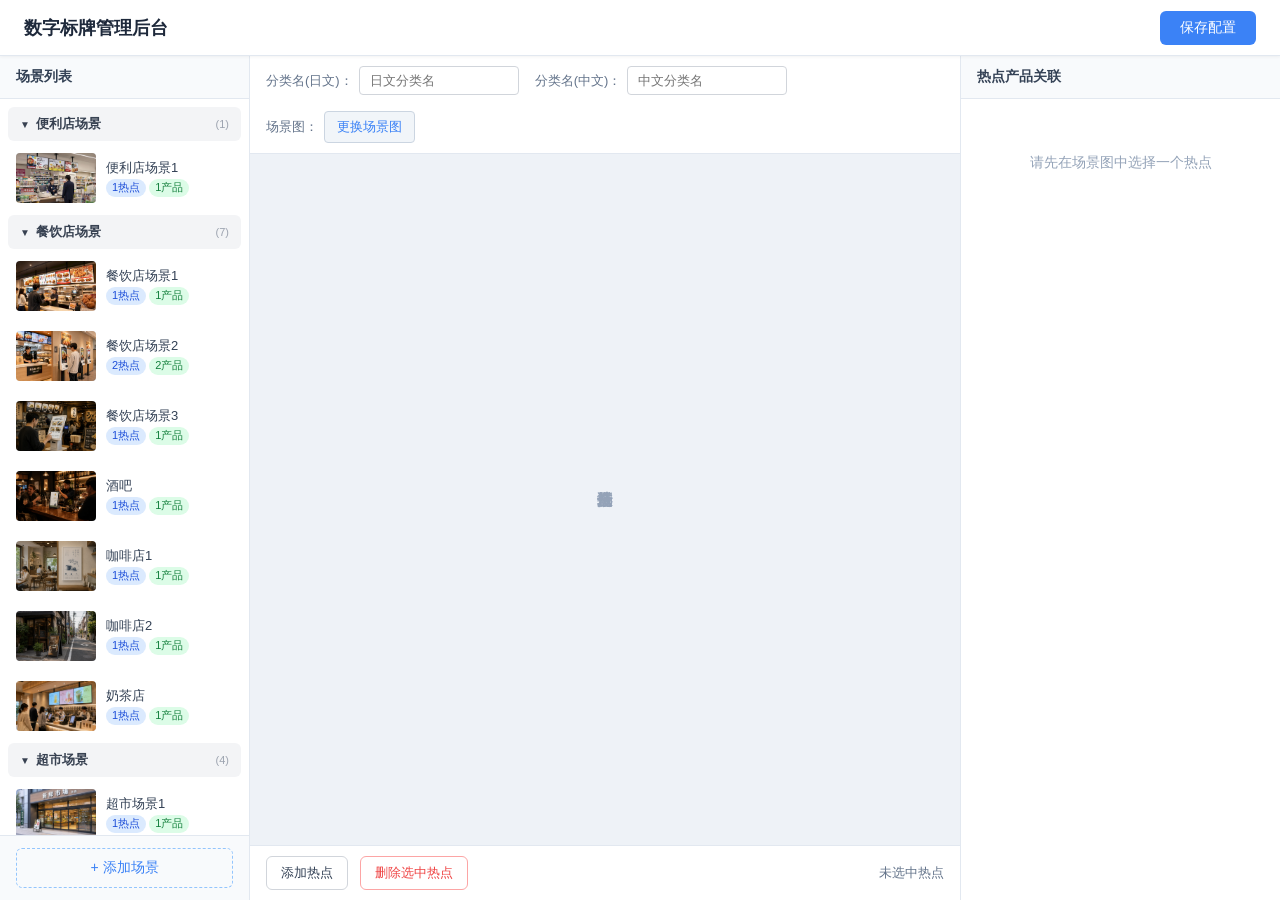
==== manage.html @ b3683f94 "docs: 更新项目架构文档至v5.0，反映39场景8分类等最新变更" ====
<!DOCTYPE html>
<html lang="zh">
<head>
    <meta charset="UTF-8">
    <meta name="viewport" content="width=device-width, initial-scale=1.0">
    <title>数字标牌管理后台</title>
    <link rel="stylesheet" href="css/manage.css">
</head>
<body>
    <!-- 顶部工具栏 -->
    <div id="toolbar">
        <h1>数字标牌管理后台</h1>
        <div id="toolbar-actions">
            <span id="save-status"></span>
            <button id="btn-save">保存配置</button>
        </div>
    </div>

    <!-- 三栏主体容器 -->
    <div id="main-container">
        <!-- 左栏：场景列表 -->
        <div id="scene-list-panel">
            <div class="panel-header">
                <h3>场景列表</h3>
            </div>
            <div id="scene-list"></div>
            <div class="panel-footer">
                <button id="btn-add-scene">+ 添加场景</button>
            </div>
        </div>

        <!-- 中栏：场景编辑区 -->
        <div id="scene-editor-panel">
            <!-- 场景信息编辑栏 -->
            <div id="scene-info-bar">
                <div class="info-field">
                    <label>分类名(日文)：</label>
                    <input type="text" id="input-category-ja" placeholder="日文分类名">
                </div>
                <div class="info-field">
                    <label>分类名(中文)：</label>
                    <input type="text" id="input-category-zh" placeholder="中文分类名">
                </div>
                <div class="info-field">
                    <label>场景图：</label>
                    <button id="btn-change-image">更换场景图</button>
                    <input type="file" id="input-scene-image" accept="image/*" style="display:none">
                </div>
            </div>
            <!-- 场景大图预览区 -->
            <div id="scene-preview-area">
                <div id="scene-image-container">
                    <img id="scene-preview-img" src="" alt="场景预览">
                    <div id="hotspot-overlay"></div>
                    <!-- 无场景时的占位提示 -->
                    <div id="no-scene-hint">请从左侧选择一个场景</div>
                    <!-- 拖拽上传覆盖层 -->
                    <div id="scene-drop-overlay" class="scene-drop-overlay hidden">
                        <div class="drop-overlay-icon">&#128194;</div>
                        <div>释放以更换场景图</div>
                        <div class="drop-overlay-text">仅支持图片文件</div>
                    </div>
                </div>
            </div>
            <!-- 底部工具栏 -->
            <div id="editor-toolbar">
                <button id="btn-add-hotspot">添加热点</button>
                <button id="btn-delete-hotspot">删除选中热点</button>
                <span id="hotspot-coord-info">未选中热点</span>
            </div>
        </div>

        <!-- 右栏：热点产品关联编辑器 -->
        <div id="product-editor-panel">
            <div class="panel-header">
                <h3 id="product-editor-title">热点产品关联</h3>
            </div>
            <div id="product-editor-content">
                <div id="no-hotspot-hint">请先在场景图中选择一个热点</div>
                <div id="product-list-editor" style="display:none"></div>
            </div>
            <div class="panel-footer" id="product-editor-footer" style="display:none">
                <button id="btn-add-product">+ 添加产品到此热点</button>
            </div>
        </div>
    </div>

    <!-- Toast 提示容器 -->
    <div id="toast-container"></div>

    <!-- 添加场景对话框 -->
    <div id="dialog-overlay" class="hidden">
        <div id="add-scene-dialog">
            <h3>添加新场景</h3>
            <div class="dialog-field">
                <label>分类名(日文)：</label>
                <input type="text" id="dialog-category-ja" placeholder="例：コンビニエンスストア">
            </div>
            <div class="dialog-field">
                <label>分类名(中文)：</label>
                <input type="text" id="dialog-category-zh" placeholder="例：便利店">
            </div>
            <div class="dialog-field">
                <label>场景图：</label>
                <div id="dialog-drop-zone" class="drop-zone">
                    <div class="drop-zone-icon">&#128194;</div>
                    <div>将场景图拖到此处</div>
                    <div class="drop-zone-hint">或点击选择文件</div>
                </div>
                <input type="file" id="dialog-scene-image" accept="image/*" style="display:none">
            </div>
            <div class="dialog-actions">
                <button id="btn-dialog-cancel">取消</button>
                <button id="btn-dialog-confirm">确定添加</button>
            </div>
        </div>
    </div>

    <script src="js/manage.js"></script>
</body>
</html>
---- css/manage.css ----
/* ========================================
   数字标牌管理后台 - 样式文件
   浅色主题，三栏布局
   ======================================== */

/* --- 全局重置与基础样式 --- */
* {
    margin: 0;
    padding: 0;
    box-sizing: border-box;
}

html, body {
    width: 100%;
    height: 100%;
    overflow: hidden;
    font-family: -apple-system, BlinkMacSystemFont, 'Segoe UI', 'Helvetica Neue', Arial, sans-serif;
    background: #f5f7fa;
    color: #1a1a2e;
    font-size: 14px;
}

/* --- 隐藏工具类 --- */
.hidden {
    display: none !important;
}

/* ========================================
   顶部工具栏
   ======================================== */
#toolbar {
    display: flex;
    align-items: center;
    justify-content: space-between;
    height: 56px;
    padding: 0 24px;
    background: #ffffff;
    border-bottom: 1px solid #e2e8f0;
    box-shadow: 0 1px 3px rgba(0, 0, 0, 0.05);
    position: relative;
    z-index: 100;
}

#toolbar h1 {
    font-size: 18px;
    font-weight: 700;
    color: #1e293b;
}

#toolbar-actions {
    display: flex;
    align-items: center;
    gap: 16px;
}

#save-status {
    font-size: 13px;
    color: #64748b;
    transition: color 0.3s;
}

#save-status.success {
    color: #22c55e;
}

#save-status.error {
    color: #ef4444;
}

#btn-save {
    padding: 8px 20px;
    background: #3b82f6;
    color: #ffffff;
    border: none;
    border-radius: 6px;
    font-size: 14px;
    font-weight: 500;
    cursor: pointer;
    transition: background 0.2s;
}

#btn-save:hover {
    background: #2563eb;
}

#btn-save:active {
    background: #1d4ed8;
}

/* ========================================
   三栏主体布局
   ======================================== */
#main-container {
    display: flex;
    height: calc(100vh - 56px);
    overflow: hidden;
}

/* --- 面板通用样式 --- */
.panel-header {
    padding: 12px 16px;
    border-bottom: 1px solid #e2e8f0;
    background: #f8fafc;
    flex-shrink: 0;
}

.panel-header h3 {
    font-size: 14px;
    font-weight: 600;
    color: #334155;
}

.panel-footer {
    padding: 12px 16px;
    border-top: 1px solid #e2e8f0;
    background: #f8fafc;
    flex-shrink: 0;
}

/* ========================================
   左栏 - 场景列表
   ======================================== */
#scene-list-panel {
    width: 250px;
    min-width: 250px;
    background: #ffffff;
    border-right: 1px solid #e2e8f0;
    display: flex;
    flex-direction: column;
    overflow: hidden;
}

#scene-list {
    flex: 1;
    overflow-y: auto;
    padding: 8px;
}

/* 自定义滚动条 */
#scene-list::-webkit-scrollbar {
    width: 5px;
}

#scene-list::-webkit-scrollbar-track {
    background: transparent;
}

#scene-list::-webkit-scrollbar-thumb {
    background: #cbd5e1;
    border-radius: 3px;
}

#scene-list::-webkit-scrollbar-thumb:hover {
    background: #94a3b8;
}

/* 场景项 */
.scene-item {
    position: relative;
    display: flex;
    align-items: center;
    gap: 10px;
    padding: 8px;
    border-radius: 8px;
    cursor: pointer;
    transition: background 0.2s;
    margin-bottom: 4px;
}

.scene-item:hover {
    background: #f1f5f9;
}

.scene-item.active {
    background: #eff6ff;
    border: 1px solid #bfdbfe;
}

/* 场景缩略图 */
.scene-item-thumb {
    width: 80px;
    height: 50px;
    border-radius: 4px;
    object-fit: cover;
    flex-shrink: 0;
    background: #e2e8f0;
}

/* 场景信息区（包含名称和统计标签） */
.scene-item-info {
    flex: 1;
    min-width: 0;
}

/* 场景名称 */
.scene-item-name {
    font-size: 13px;
    color: #334155;
    line-height: 1.4;
    overflow: hidden;
    text-overflow: ellipsis;
    white-space: nowrap;
}

/* 场景统计标签区 */
.scene-item-stats {
    display: flex;
    align-items: center;
    flex-wrap: wrap;
    gap: 3px;
    margin-top: 2px;
}

/* 统计标签通用样式 */
.stat-badge {
    display: inline-block;
    font-size: 11px;
    padding: 1px 6px;
    border-radius: 10px;
    line-height: 1.4;
}

/* 热点数量标签 */
.hotspot-badge {
    background: #dbeafe;
    color: #1d4ed8;
}

/* 产品数量标签 */
.product-badge {
    background: #dcfce7;
    color: #15803d;
}

/* 未配置警告 */
.no-config-warning {
    color: #f59e0b;
    font-size: 12px;
}

/* 场景删除按钮 */
.scene-item-delete {
    position: absolute;
    top: 4px;
    right: 4px;
    width: 20px;
    height: 20px;
    border: none;
    background: rgba(239, 68, 68, 0.1);
    color: #ef4444;
    border-radius: 50%;
    font-size: 12px;
    cursor: pointer;
    display: none;
    align-items: center;
    justify-content: center;
    line-height: 1;
    transition: background 0.2s;
}

.scene-item:hover .scene-item-delete {
    display: flex;
}

.scene-item-delete:hover {
    background: #ef4444;
    color: #ffffff;
}

/* 添加场景按钮 */
#btn-add-scene {
    width: 100%;
    padding: 10px;
    background: #f8fafc;
    color: #3b82f6;
    border: 1px dashed #93c5fd;
    border-radius: 6px;
    font-size: 14px;
    cursor: pointer;
    transition: all 0.2s;
}

#btn-add-scene:hover {
    background: #eff6ff;
    border-color: #3b82f6;
}

/* ========================================
   中栏 - 场景编辑区
   ======================================== */
#scene-editor-panel {
    flex: 1;
    display: flex;
    flex-direction: column;
    overflow: hidden;
    min-width: 0;
}

/* 场景信息编辑栏 */
#scene-info-bar {
    display: flex;
    align-items: center;
    gap: 16px;
    padding: 10px 16px;
    background: #ffffff;
    border-bottom: 1px solid #e2e8f0;
    flex-shrink: 0;
    flex-wrap: wrap;
}

.info-field {
    display: flex;
    align-items: center;
    gap: 6px;
}

.info-field label {
    font-size: 13px;
    color: #64748b;
    white-space: nowrap;
}

.info-field input[type="text"] {
    padding: 6px 10px;
    border: 1px solid #d1d5db;
    border-radius: 4px;
    font-size: 13px;
    width: 160px;
    transition: border-color 0.2s;
    outline: none;
}

.info-field input[type="text"]:focus {
    border-color: #3b82f6;
    box-shadow: 0 0 0 2px rgba(59, 130, 246, 0.15);
}

#btn-change-image {
    padding: 6px 12px;
    background: #f1f5f9;
    color: #3b82f6;
    border: 1px solid #cbd5e1;
    border-radius: 4px;
    font-size: 13px;
    cursor: pointer;
    transition: all 0.2s;
}

#btn-change-image:hover {
    background: #e2e8f0;
}

/* 场景大图预览区 */
#scene-preview-area {
    flex: 1;
    display: flex;
    align-items: center;
    justify-content: center;
    padding: 16px;
    overflow: hidden;
    background: #eef2f7;
}

#scene-image-container {
    position: relative;
    display: inline-flex;
    max-width: 100%;
    max-height: 100%;
    line-height: 0;
}

#scene-preview-img {
    max-width: 100%;
    max-height: calc(100vh - 170px);
    object-fit: contain;
    display: block;
    border-radius: 4px;
    box-shadow: 0 2px 8px rgba(0, 0, 0, 0.1);
}

/* 空 src 时隐藏图片，避免破损图标 */
#scene-preview-img[src=""],
#scene-preview-img:not([src]) {
    display: none;
}

/* 热点叠加层 */
#hotspot-overlay {
    position: absolute;
    top: 0;
    left: 0;
    width: 100%;
    height: 100%;
    pointer-events: none;
}

/* 无场景提示 */
#no-scene-hint {
    position: absolute;
    top: 50%;
    left: 50%;
    transform: translate(-50%, -50%);
    color: #94a3b8;
    font-size: 16px;
    pointer-events: none;
}

/* 编辑器热点标记 */
.editor-hotspot {
    position: absolute;
    width: 32px;
    height: 32px;
    transform: translate(-50%, -50%);
    pointer-events: all;
    cursor: grab;
    display: flex;
    align-items: center;
    justify-content: center;
    z-index: 10;
}

.editor-hotspot:active {
    cursor: grabbing;
}

/* 热点序号圆圈 */
.hotspot-marker {
    width: 28px;
    height: 28px;
    background: #3b82f6;
    color: #ffffff;
    border-radius: 50%;
    display: flex;
    align-items: center;
    justify-content: center;
    font-size: 12px;
    font-weight: 700;
    box-shadow: 0 2px 8px rgba(59, 130, 246, 0.4);
    transition: all 0.2s;
    border: 2px solid #ffffff;
}

.editor-hotspot:hover .hotspot-marker {
    transform: scale(1.15);
    box-shadow: 0 3px 12px rgba(59, 130, 246, 0.6);
}

/* 选中的热点 */
.editor-hotspot.selected .hotspot-marker {
    background: #ef4444;
    box-shadow: 0 2px 12px rgba(239, 68, 68, 0.5);
    border-color: #ffffff;
    animation: hotspot-selected-pulse 1.2s ease-in-out infinite;
}

@keyframes hotspot-selected-pulse {
    0%, 100% {
        box-shadow: 0 2px 12px rgba(239, 68, 68, 0.5);
    }
    50% {
        box-shadow: 0 2px 20px rgba(239, 68, 68, 0.8);
    }
}

/* 拖拽中的热点 */
.editor-hotspot.dragging {
    z-index: 20;
}

.editor-hotspot.dragging .hotspot-marker {
    transform: scale(1.3);
    box-shadow: 0 4px 20px rgba(59, 130, 246, 0.7);
}

/* 底部工具栏 */
#editor-toolbar {
    display: flex;
    align-items: center;
    gap: 12px;
    padding: 10px 16px;
    background: #ffffff;
    border-top: 1px solid #e2e8f0;
    flex-shrink: 0;
}

#editor-toolbar button {
    padding: 7px 14px;
    border: 1px solid #d1d5db;
    background: #ffffff;
    color: #334155;
    border-radius: 6px;
    font-size: 13px;
    cursor: pointer;
    transition: all 0.2s;
}

#editor-toolbar button:hover {
    background: #f1f5f9;
    border-color: #94a3b8;
}

#editor-toolbar button:active {
    background: #e2e8f0;
}

#btn-delete-hotspot {
    color: #ef4444 !important;
    border-color: #fca5a5 !important;
}

#btn-delete-hotspot:hover {
    background: #fef2f2 !important;
    border-color: #ef4444 !important;
}

#hotspot-coord-info {
    margin-left: auto;
    font-size: 13px;
    color: #64748b;
}

/* ========================================
   右栏 - 热点产品关联编辑器
   ======================================== */
#product-editor-panel {
    width: 320px;
    min-width: 320px;
    background: #ffffff;
    border-left: 1px solid #e2e8f0;
    display: flex;
    flex-direction: column;
    overflow: hidden;
}

#product-editor-content {
    flex: 1;
    overflow-y: auto;
    padding: 12px;
}

/* 自定义滚动条 */
#product-editor-content::-webkit-scrollbar {
    width: 5px;
}

#product-editor-content::-webkit-scrollbar-track {
    background: transparent;
}

#product-editor-content::-webkit-scrollbar-thumb {
    background: #cbd5e1;
    border-radius: 3px;
}

#no-hotspot-hint {
    text-align: center;
    color: #94a3b8;
    padding: 40px 16px;
    font-size: 14px;
    line-height: 1.6;
}

/* 产品编辑项 */
.product-edit-item {
    background: #f8fafc;
    border: 1px solid #e2e8f0;
    border-radius: 8px;
    padding: 12px;
    margin-bottom: 10px;
    position: relative;
    transition: border-color 0.2s;
}

.product-edit-item:hover {
    border-color: #93c5fd;
}

/* 产品编辑项头部：缩略图+删除按钮 */
.product-edit-header {
    display: flex;
    align-items: flex-start;
    gap: 10px;
    margin-bottom: 10px;
}

.product-edit-thumb {
    width: 60px;
    height: 60px;
    border-radius: 4px;
    object-fit: cover;
    flex-shrink: 0;
    background: #e2e8f0;
}

.product-edit-fields {
    flex: 1;
    min-width: 0;
}

/* 产品字段 */
.product-field {
    margin-bottom: 8px;
}

.product-field:last-child {
    margin-bottom: 0;
}

.product-field label {
    display: block;
    font-size: 12px;
    color: #64748b;
    margin-bottom: 3px;
}

.product-field input[type="text"] {
    width: 100%;
    padding: 5px 8px;
    border: 1px solid #d1d5db;
    border-radius: 4px;
    font-size: 13px;
    transition: border-color 0.2s;
    outline: none;
}

.product-field input[type="text"]:focus {
    border-color: #3b82f6;
    box-shadow: 0 0 0 2px rgba(59, 130, 246, 0.15);
}

/* 下拉选择器样式 */
.product-field select {
    width: 100%;
    padding: 5px 8px;
    border: 1px solid #d1d5db;
    border-radius: 4px;
    font-size: 12px;
    background: #ffffff;
    cursor: pointer;
    outline: none;
    transition: border-color 0.2s;
    /* 允许长路径文本换行或截断显示 */
    max-width: 100%;
    overflow: hidden;
    text-overflow: ellipsis;
    white-space: nowrap;
}

/* 下拉选项样式：允许长路径换行显示 */
.product-field select option {
    font-size: 12px;
    word-break: break-all;
    white-space: normal;
    max-width: 280px;
    overflow-wrap: break-word;
}

.product-field select:focus {
    border-color: #3b82f6;
    box-shadow: 0 0 0 2px rgba(59, 130, 246, 0.15);
}

/* 删除产品按钮 */
.product-edit-delete {
    position: absolute;
    top: 8px;
    right: 8px;
    width: 22px;
    height: 22px;
    border: none;
    background: rgba(239, 68, 68, 0.08);
    color: #ef4444;
    border-radius: 50%;
    font-size: 14px;
    cursor: pointer;
    display: flex;
    align-items: center;
    justify-content: center;
    line-height: 1;
    transition: background 0.2s;
}

.product-edit-delete:hover {
    background: #ef4444;
    color: #ffffff;
}

/* 添加产品按钮 */
#btn-add-product {
    width: 100%;
    padding: 9px;
    background: #f8fafc;
    color: #3b82f6;
    border: 1px dashed #93c5fd;
    border-radius: 6px;
    font-size: 13px;
    cursor: pointer;
    transition: all 0.2s;
}

#btn-add-product:hover {
    background: #eff6ff;
    border-color: #3b82f6;
}

/* ========================================
   Toast 提示
   ======================================== */
#toast-container {
    position: fixed;
    top: 70px;
    right: 20px;
    z-index: 9999;
    display: flex;
    flex-direction: column;
    gap: 8px;
}

.toast {
    padding: 12px 20px;
    border-radius: 8px;
    font-size: 14px;
    color: #ffffff;
    box-shadow: 0 4px 12px rgba(0, 0, 0, 0.15);
    animation: toast-in 0.3s ease;
    max-width: 320px;
}

.toast.success {
    background: #22c55e;
}

.toast.error {
    background: #ef4444;
}

.toast.info {
    background: #3b82f6;
}

@keyframes toast-in {
    from {
        opacity: 0;
        transform: translateX(30px);
    }
    to {
        opacity: 1;
        transform: translateX(0);
    }
}

@keyframes toast-out {
    from {
        opacity: 1;
        transform: translateX(0);
    }
    to {
        opacity: 0;
        transform: translateX(30px);
    }
}

.toast.fade-out {
    animation: toast-out 0.3s ease forwards;
}

/* ========================================
   添加场景对话框
   ======================================== */
#dialog-overlay {
    position: fixed;
    top: 0;
    left: 0;
    width: 100%;
    height: 100%;
    background: rgba(0, 0, 0, 0.4);
    z-index: 1000;
    display: flex;
    align-items: center;
    justify-content: center;
}

#add-scene-dialog {
    background: #ffffff;
    border-radius: 12px;
    padding: 24px;
    width: 440px;
    max-width: 90vw;
    box-shadow: 0 20px 60px rgba(0, 0, 0, 0.2);
}

#add-scene-dialog h3 {
    font-size: 18px;
    font-weight: 700;
    color: #1e293b;
    margin-bottom: 20px;
}

.dialog-field {
    margin-bottom: 16px;
}

.dialog-field label {
    display: block;
    font-size: 13px;
    color: #64748b;
    margin-bottom: 6px;
}

.dialog-field input[type="text"] {
    width: 100%;
    padding: 8px 12px;
    border: 1px solid #d1d5db;
    border-radius: 6px;
    font-size: 14px;
    outline: none;
    transition: border-color 0.2s;
}

.dialog-field input[type="text"]:focus {
    border-color: #3b82f6;
    box-shadow: 0 0 0 2px rgba(59, 130, 246, 0.15);
}

#btn-dialog-upload {
    padding: 7px 14px;
    background: #f1f5f9;
    color: #3b82f6;
    border: 1px solid #cbd5e1;
    border-radius: 6px;
    font-size: 13px;
    cursor: pointer;
    transition: all 0.2s;
    margin-right: 8px;
}

#btn-dialog-upload:hover {
    background: #e2e8f0;
}

#dialog-image-name {
    font-size: 13px;
    color: #64748b;
}

.dialog-actions {
    display: flex;
    justify-content: flex-end;
    gap: 10px;
    margin-top: 24px;
}

.dialog-actions button {
    padding: 8px 20px;
    border-radius: 6px;
    font-size: 14px;
    cursor: pointer;
    transition: all 0.2s;
}

#btn-dialog-cancel {
    background: #ffffff;
    color: #475569;
    border: 1px solid #d1d5db;
}

#btn-dialog-cancel:hover {
    background: #f1f5f9;
}

#btn-dialog-confirm {
    background: #3b82f6;
    color: #ffffff;
    border: none;
}

#btn-dialog-confirm:hover {
    background: #2563eb;
}

#btn-dialog-confirm:active {
    background: #1d4ed8;
}

/* ========================================
   拖拽上传区域通用样式
   ======================================== */
.drop-zone {
    border: 2px dashed #d1d5db;
    border-radius: 8px;
    padding: 20px;
    text-align: center;
    color: #9ca3af;
    transition: all 0.3s;
    cursor: pointer;
}

.drop-zone:hover {
    border-color: #93c5fd;
    background: rgba(59, 130, 246, 0.02);
}

.drop-zone.drag-over {
    border-color: #3b82f6;
    background: rgba(59, 130, 246, 0.05);
    color: #3b82f6;
}

.drop-zone-hint {
    font-size: 13px;
    margin-top: 8px;
}

.drop-zone-icon {
    font-size: 28px;
    margin-bottom: 6px;
}

/* 场景图拖拽覆盖层 */
.scene-drop-overlay {
    position: absolute;
    top: 0;
    left: 0;
    width: 100%;
    height: 100%;
    background: rgba(255, 255, 255, 0.85);
    border: 3px dashed #3b82f6;
    border-radius: 4px;
    display: flex;
    flex-direction: column;
    align-items: center;
    justify-content: center;
    z-index: 50;
    color: #3b82f6;
    font-size: 16px;
    font-weight: 500;
    pointer-events: none;
}

.scene-drop-overlay .drop-overlay-icon {
    font-size: 36px;
    margin-bottom: 8px;
}

.scene-drop-overlay .drop-overlay-text {
    font-size: 14px;
    color: #64748b;
    margin-top: 4px;
}

/* 产品缩略图拖拽状态 */
.product-edit-thumb.drag-over {
    border: 2px dashed #3b82f6;
    background: rgba(59, 130, 246, 0.05);
    box-shadow: 0 0 0 3px rgba(59, 130, 246, 0.15);
}

/* 上传中的加载状态 */
.upload-loading {
    position: relative;
    opacity: 0.6;
    pointer-events: none;
}

.upload-loading::after {
    content: '上传中...';
    position: absolute;
    top: 50%;
    left: 50%;
    transform: translate(-50%, -50%);
    background: rgba(255, 255, 255, 0.9);
    padding: 4px 12px;
    border-radius: 4px;
    font-size: 12px;
    color: #3b82f6;
    font-weight: 500;
    white-space: nowrap;
}

/* ========================================
   场景分组折叠样式
   ======================================== */
.scene-group {
    margin-bottom: 4px;
}

.scene-group-header {
    display: flex;
    align-items: center;
    padding: 8px 12px;
    cursor: pointer;
    font-size: 13px;
    font-weight: 600;
    color: #374151;
    background: #f3f4f6;
    border-radius: 6px;
    user-select: none;
}

.scene-group-header:hover {
    background: #e5e7eb;
}

.scene-group-arrow {
    margin-right: 6px;
    transition: transform 0.2s;
    font-size: 10px;
}

.scene-group.collapsed .scene-group-arrow {
    transform: rotate(-90deg);
}

.scene-group.collapsed .scene-group-items {
    display: none;
}

.scene-group-count {
    margin-left: auto;
    font-size: 11px;
    color: #9ca3af;
    font-weight: normal;
}

.scene-group-items {
    padding-top: 4px;
}

/* ========================================
   产品引用信息样式
   ======================================== */
.product-usage-info {
    font-size: 11px;
    color: #6b7280;
    margin-bottom: 8px;
    padding: 4px 8px;
    background: #f0f9ff;
    border-radius: 4px;
    cursor: pointer;
}

.product-usage-info:hover {
    background: #e0f2fe;
}

.product-usage-info .usage-count {
    color: #3b82f6;
    font-weight: 500;
}

.product-usage-scenes {
    margin-top: 4px;
    padding-top: 4px;
    border-top: 1px dashed #d1d5db;
    font-size: 11px;
    color: #6b7280;
}

.usage-scene-item {
    padding: 1px 0;
    padding-left: 8px;
}
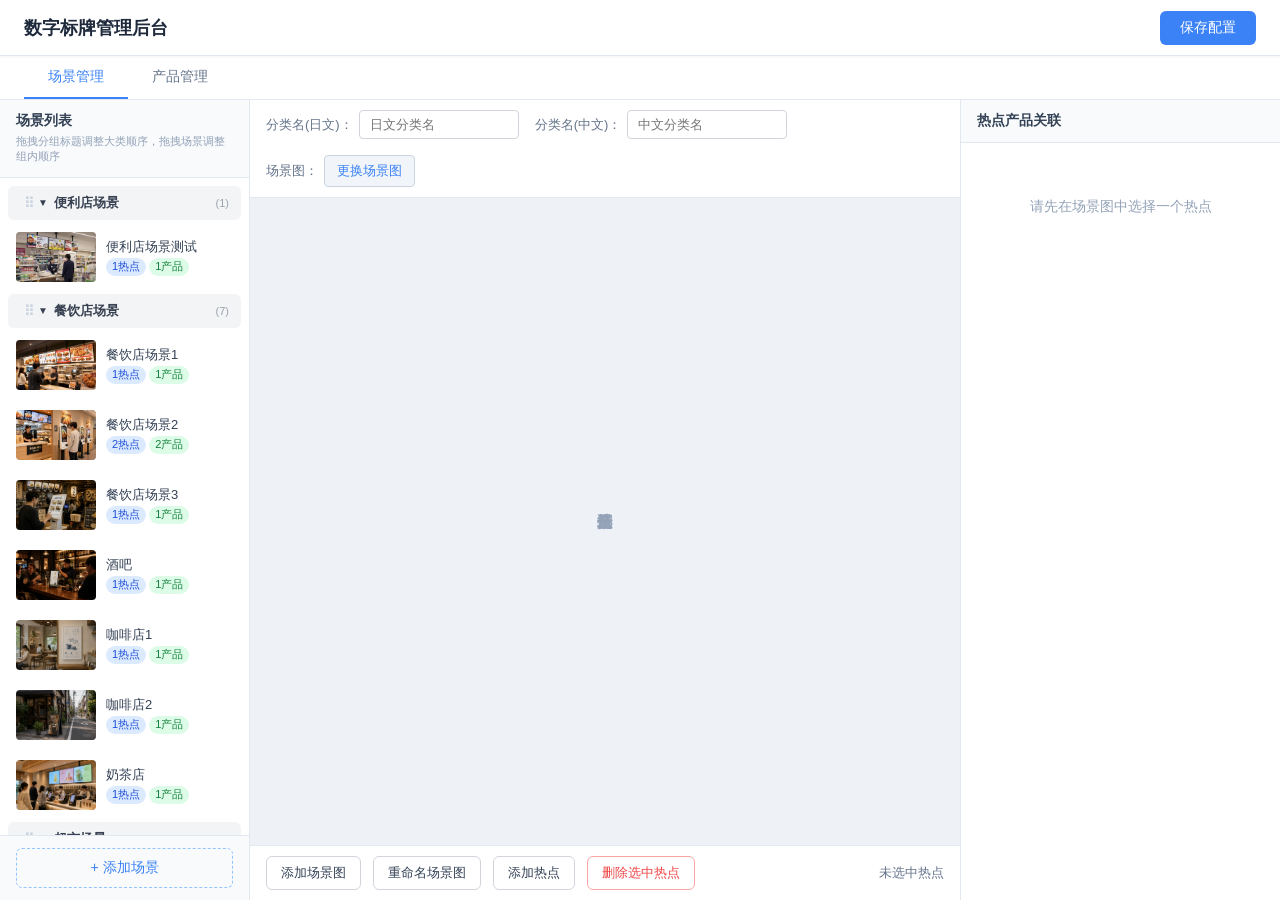
==== commit 44c3ebbb: "perf: 修复远程部署页面加载慢问题 - 服务器从单线程TCPServer改为多线程ThreadingHTTPServer，支持并发请求 - 图片预加载从全量并发改为每批4张分批加载，避免请求风暴压" ====
--- a/manage.html
+++ b/manage.html
@@ -1,121 +1,253 @@
-<!DOCTYPE html>
-<html lang="zh">
-<head>
-    <meta charset="UTF-8">
-    <meta name="viewport" content="width=device-width, initial-scale=1.0">
-    <title>数字标牌管理后台</title>
-    <link rel="stylesheet" href="css/manage.css">
-</head>
-<body>
-    <!-- 顶部工具栏 -->
-    <div id="toolbar">
-        <h1>数字标牌管理后台</h1>
-        <div id="toolbar-actions">
-            <span id="save-status"></span>
-            <button id="btn-save">保存配置</button>
-        </div>
-    </div>
-
-    <!-- 三栏主体容器 -->
-    <div id="main-container">
-        <!-- 左栏：场景列表 -->
-        <div id="scene-list-panel">
-            <div class="panel-header">
-                <h3>场景列表</h3>
-            </div>
-            <div id="scene-list"></div>
-            <div class="panel-footer">
-                <button id="btn-add-scene">+ 添加场景</button>
-            </div>
-        </div>
-
-        <!-- 中栏：场景编辑区 -->
-        <div id="scene-editor-panel">
-            <!-- 场景信息编辑栏 -->
-            <div id="scene-info-bar">
-                <div class="info-field">
-                    <label>分类名(日文)：</label>
-                    <input type="text" id="input-category-ja" placeholder="日文分类名">
-                </div>
-                <div class="info-field">
-                    <label>分类名(中文)：</label>
-                    <input type="text" id="input-category-zh" placeholder="中文分类名">
-                </div>
-                <div class="info-field">
-                    <label>场景图：</label>
-                    <button id="btn-change-image">更换场景图</button>
-                    <input type="file" id="input-scene-image" accept="image/*" style="display:none">
-                </div>
-            </div>
-            <!-- 场景大图预览区 -->
-            <div id="scene-preview-area">
-                <div id="scene-image-container">
-                    <img id="scene-preview-img" src="" alt="场景预览">
-                    <div id="hotspot-overlay"></div>
-                    <!-- 无场景时的占位提示 -->
-                    <div id="no-scene-hint">请从左侧选择一个场景</div>
-                    <!-- 拖拽上传覆盖层 -->
-                    <div id="scene-drop-overlay" class="scene-drop-overlay hidden">
-                        <div class="drop-overlay-icon">&#128194;</div>
-                        <div>释放以更换场景图</div>
-                        <div class="drop-overlay-text">仅支持图片文件</div>
-                    </div>
-                </div>
-            </div>
-            <!-- 底部工具栏 -->
-            <div id="editor-toolbar">
-                <button id="btn-add-hotspot">添加热点</button>
-                <button id="btn-delete-hotspot">删除选中热点</button>
-                <span id="hotspot-coord-info">未选中热点</span>
-            </div>
-        </div>
-
-        <!-- 右栏：热点产品关联编辑器 -->
-        <div id="product-editor-panel">
-            <div class="panel-header">
-                <h3 id="product-editor-title">热点产品关联</h3>
-            </div>
-            <div id="product-editor-content">
-                <div id="no-hotspot-hint">请先在场景图中选择一个热点</div>
-                <div id="product-list-editor" style="display:none"></div>
-            </div>
-            <div class="panel-footer" id="product-editor-footer" style="display:none">
-                <button id="btn-add-product">+ 添加产品到此热点</button>
-            </div>
-        </div>
-    </div>
-
-    <!-- Toast 提示容器 -->
-    <div id="toast-container"></div>
-
-    <!-- 添加场景对话框 -->
-    <div id="dialog-overlay" class="hidden">
-        <div id="add-scene-dialog">
-            <h3>添加新场景</h3>
-            <div class="dialog-field">
-                <label>分类名(日文)：</label>
-                <input type="text" id="dialog-category-ja" placeholder="例：コンビニエンスストア">
-            </div>
-            <div class="dialog-field">
-                <label>分类名(中文)：</label>
-                <input type="text" id="dialog-category-zh" placeholder="例：便利店">
-            </div>
-            <div class="dialog-field">
-                <label>场景图：</label>
-                <div id="dialog-drop-zone" class="drop-zone">
-                    <div class="drop-zone-icon">&#128194;</div>
-                    <div>将场景图拖到此处</div>
-                    <div class="drop-zone-hint">或点击选择文件</div>
-                </div>
-                <input type="file" id="dialog-scene-image" accept="image/*" style="display:none">
-            </div>
-            <div class="dialog-actions">
-                <button id="btn-dialog-cancel">取消</button>
-                <button id="btn-dialog-confirm">确定添加</button>
-            </div>
-        </div>
-    </div>
-
-    <script src="js/manage.js"></script>
-</body>
-</html>
+<!DOCTYPE html>
+<html lang="zh">
+<head>
+    <meta charset="UTF-8">
+    <meta name="viewport" content="width=device-width, initial-scale=1.0">
+    <title>数字标牌管理后台</title>
+    <link rel="stylesheet" href="css/manage.css">
+</head>
+<body>
+    <!-- 顶部工具栏 -->
+    <div id="toolbar">
+        <h1>数字标牌管理后台</h1>
+        <div id="toolbar-actions">
+            <span id="dirty-indicator" style="display:none;color:#f59e0b;font-size:13px;font-weight:500;">● 未保存</span>
+            <span id="save-status"></span>
+            <button id="btn-save">保存配置</button>
+        </div>
+    </div>
+
+    <!-- 标签栏 -->
+    <div id="tab-bar">
+        <button class="tab-btn active" data-tab="scene">场景管理</button>
+        <button class="tab-btn" data-tab="product">产品管理</button>
+    </div>
+
+    <!-- 场景管理标签页 -->
+    <div id="scene-tab" class="tab-content active">
+    <!-- 三栏主体容器 -->
+    <div id="main-container">
+        <!-- 左栏：场景列表 -->
+        <div id="scene-list-panel">
+            <div class="panel-header">
+                <h3>场景列表</h3>
+                <div class="sort-hint">拖拽分组标题调整大类顺序，拖拽场景调整组内顺序</div>
+            </div>
+            <div id="scene-list"></div>
+            <div class="panel-footer">
+                <button id="btn-add-scene">+ 添加场景</button>
+            </div>
+        </div>
+
+        <!-- 中栏：场景编辑区 -->
+        <div id="scene-editor-panel">
+            <!-- 场景信息编辑栏 -->
+            <div id="scene-info-bar">
+                <div class="info-field">
+                    <label>分类名(日文)：</label>
+                    <input type="text" id="input-category-ja" placeholder="日文分类名">
+                </div>
+                <div class="info-field">
+                    <label>分类名(中文)：</label>
+                    <input type="text" id="input-category-zh" placeholder="中文分类名">
+                </div>
+                <div class="info-field">
+                    <label>场景图：</label>
+                    <button id="btn-change-image">更换场景图</button>
+                    <input type="file" id="input-scene-image" accept="image/*" style="display:none">
+                </div>
+            </div>
+            <!-- 场景大图预览区 -->
+            <div id="scene-preview-area">
+                <div id="scene-image-container">
+                    <img id="scene-preview-img" src="" alt="场景预览">
+                    <div id="hotspot-overlay"></div>
+                    <!-- 无场景时的占位提示 -->
+                    <div id="no-scene-hint">请从左侧选择一个场景</div>
+                    <!-- 拖拽上传覆盖层 -->
+                    <div id="scene-drop-overlay" class="scene-drop-overlay hidden">
+                        <div class="drop-overlay-icon">&#128194;</div>
+                        <div>释放以更换场景图</div>
+                        <div class="drop-overlay-text">仅支持图片文件</div>
+                    </div>
+                </div>
+            </div>
+            <!-- 底部工具栏 -->
+            <div id="editor-toolbar">
+                <button id="btn-add-scene-image">添加场景图</button>
+                                <button id="btn-rename-scene-image">重命名场景图</button>
+                <button id="btn-add-hotspot">添加热点</button>
+                <button id="btn-delete-hotspot">删除选中热点</button>
+                <span id="hotspot-coord-info">未选中热点</span>
+            </div>
+        </div>
+
+        <!-- 右栏：热点产品关联编辑器 -->
+        <div id="product-editor-panel">
+            <div class="panel-header">
+                <h3 id="product-editor-title">热点产品关联</h3>
+            </div>
+            <div id="product-editor-content">
+                <div id="no-hotspot-hint">请先在场景图中选择一个热点</div>
+                <div id="product-list-editor" style="display:none"></div>
+            </div>
+            <div class="panel-footer" id="product-editor-footer" style="display:none">
+                <button id="btn-add-product">+ 添加产品到此热点</button>
+            </div>
+        </div>
+    </div>
+    </div><!-- scene-tab结束 -->
+
+    <!-- 产品管理标签页 -->
+    <div id="product-tab" class="tab-content">
+        <div id="product-manage-container">
+            <!-- 左栏：产品列表 -->
+            <div id="product-list-panel">
+                <div class="panel-header">
+                    <h3>产品列表</h3>
+                </div>
+                <div id="product-list"></div>
+                <div class="panel-footer">
+                    <button id="btn-add-product-new">+ 添加产品</button>
+                </div>
+            </div>
+
+            <!-- 右栏：产品编辑器 -->
+            <div id="product-editor-panel-new">
+                <div class="panel-header">
+                    <h3 id="product-editor-title-new">产品编辑</h3>
+                </div>
+                <div id="product-editor-body">
+                    <div id="no-product-hint">请从左侧选择一个产品，或点击"添加产品"</div>
+                    <div id="product-edit-form" style="display:none">
+                        <div class="product-form-field">
+                            <label>大类：</label>
+                            <select id="product-category-select"></select>
+                            <input type="text" id="product-category-new" placeholder="新大类名称" style="display:none">
+                            <button id="btn-new-category" type="button">新建</button>
+                        </div>
+                        <div class="product-form-field">
+                            <label>子类：</label>
+                            <select id="product-subcategory-select"></select>
+                            <input type="text" id="product-subcategory-new" placeholder="新子类名称" style="display:none">
+                            <button id="btn-new-subcategory" type="button">新建</button>
+                        </div>
+                        <div class="product-form-field">
+                            <label>产品名称(日文)：</label>
+                            <input type="text" id="product-name-ja" placeholder="日文产品名">
+                        </div>
+                        <div class="product-form-field">
+                            <label>产品名称(中文)：</label>
+                            <input type="text" id="product-name-zh" placeholder="中文产品名">
+                        </div>
+                        <div class="product-form-field">
+                            <label>产品图片：</label>
+                            <div id="product-image-drop-zone" class="drop-zone">
+                                <div class="drop-zone-icon">&#128194;</div>
+                                <div>将产品图片拖到此处</div>
+                                <div class="drop-zone-hint">或点击选择文件</div>
+                            </div>
+                            <input type="file" id="product-image-file-input" accept="image/*" style="display:none">
+                            <div id="product-image-preview" class="product-image-preview" style="display:none">
+                                <img id="product-image-preview-img" src="" alt="产品预览图">
+                            </div>
+                        </div>
+                        <div class="product-form-field">
+                            <label>中文描述：</label>
+                            <textarea id="product-desc-cn" class="product-desc-textarea" placeholder="产品中文描述"></textarea>
+                        </div>
+                        <div class="product-form-field">
+                            <label>日文描述：</label>
+                            <textarea id="product-desc-jp" class="product-desc-textarea" placeholder="产品日文描述"></textarea>
+                        </div>
+                        <div class="product-form-actions">
+                            <button id="btn-save-product">保存产品</button>
+                            <button id="btn-delete-product" class="danger-btn">删除产品</button>
+                        </div>
+                    </div>
+                </div>
+            </div>
+        </div>
+    </div>
+
+    <!-- Toast 提示容器 -->
+    <div id="toast-container"></div>
+
+    <!-- 添加场景对话框（仅输入分类名） -->
+    <div id="dialog-overlay" class="hidden">
+        <div id="add-scene-dialog">
+            <h3>添加新场景</h3>
+            <div class="dialog-field">
+                <label>分类名(日文)：</label>
+                <input type="text" id="dialog-category-ja" placeholder="例：コンビニエンスストア">
+            </div>
+            <div class="dialog-field">
+                <label>分类名(中文)：</label>
+                <input type="text" id="dialog-category-zh" placeholder="例：便利店场景">
+            </div>
+            <div class="dialog-hint">添加场景后，请选中该场景并点击"添加场景图"上传图片</div>
+            <div class="dialog-actions">
+                <button id="btn-dialog-cancel">取消</button>
+                <button id="btn-dialog-confirm">确定添加</button>
+            </div>
+        </div>
+    </div>
+
+    <!-- 添加场景图对话框 -->
+    <div id="scene-image-dialog-overlay" class="hidden">
+        <div id="add-scene-image-dialog">
+            <h3>添加场景图</h3>
+            <div class="dialog-field">
+                <label>所属场景分类：</label>
+                <input type="text" id="scene-image-category" readonly placeholder="请先选择场景">
+            </div>
+            <div class="dialog-field">
+                <label>场景图名称(日文)：</label>
+                <input type="text" id="scene-image-name-ja" placeholder="例：コンビニシーン1">
+            </div>
+            <div class="dialog-field">
+                <label>场景图名称(中文)：</label>
+                <input type="text" id="scene-image-name-zh" placeholder="例：便利店场景1">
+            </div>
+            <div class="dialog-field">
+                <label>场景图片：</label>
+                <div id="scene-image-drop-zone" class="drop-zone">
+                    <div class="drop-zone-icon">&#128194;</div>
+                    <div>将场景图拖到此处</div>
+                    <div class="drop-zone-hint">或点击选择文件</div>
+                </div>
+                <input type="file" id="scene-image-file-input" accept="image/*" style="display:none">
+            </div>
+            <div class="dialog-actions">
+                <button id="btn-scene-image-cancel">取消</button>
+                <button id="btn-scene-image-confirm">确定添加</button>
+            </div>
+        </div>
+    </div>
+
+    <!-- 重命名场景图对话框 -->
+    <div id="rename-scene-dialog-overlay" class="hidden">
+        <div id="rename-scene-dialog">
+            <h3>重命名场景图</h3>
+            <div class="dialog-field">
+                <label>当前场景图名称：</label>
+                <input type="text" id="rename-scene-current-name" readonly>
+            </div>
+            <div class="dialog-field">
+                <label>新场景图名称(日文)：</label>
+                <input type="text" id="rename-scene-name-ja" placeholder="例：コンビニシーン2">
+            </div>
+            <div class="dialog-field">
+                <label>新场景图名称(中文)：</label>
+                <input type="text" id="rename-scene-name-zh" placeholder="例：便利店场景2">
+            </div>
+            <div class="dialog-actions">
+                <button id="btn-rename-scene-cancel">取消</button>
+                <button id="btn-rename-scene-confirm">确定重命名</button>
+            </div>
+        </div>
+    </div>
+
+    <script src="js/manage.js"></script>
+</body>
+</html>
--- a/css/manage.css
+++ b/css/manage.css
@@ -1,1062 +1,1545 @@
-/* ========================================
-   数字标牌管理后台 - 样式文件
-   浅色主题，三栏布局
-   ======================================== */
-
-/* --- 全局重置与基础样式 --- */
-* {
-    margin: 0;
-    padding: 0;
-    box-sizing: border-box;
-}
-
-html, body {
-    width: 100%;
-    height: 100%;
-    overflow: hidden;
-    font-family: -apple-system, BlinkMacSystemFont, 'Segoe UI', 'Helvetica Neue', Arial, sans-serif;
-    background: #f5f7fa;
-    color: #1a1a2e;
-    font-size: 14px;
-}
-
-/* --- 隐藏工具类 --- */
-.hidden {
-    display: none !important;
-}
-
-/* ========================================
-   顶部工具栏
-   ======================================== */
-#toolbar {
-    display: flex;
-    align-items: center;
-    justify-content: space-between;
-    height: 56px;
-    padding: 0 24px;
-    background: #ffffff;
-    border-bottom: 1px solid #e2e8f0;
-    box-shadow: 0 1px 3px rgba(0, 0, 0, 0.05);
-    position: relative;
-    z-index: 100;
-}
-
-#toolbar h1 {
-    font-size: 18px;
-    font-weight: 700;
-    color: #1e293b;
-}
-
-#toolbar-actions {
-    display: flex;
-    align-items: center;
-    gap: 16px;
-}
-
-#save-status {
-    font-size: 13px;
-    color: #64748b;
-    transition: color 0.3s;
-}
-
-#save-status.success {
-    color: #22c55e;
-}
-
-#save-status.error {
-    color: #ef4444;
-}
-
-#btn-save {
-    padding: 8px 20px;
-    background: #3b82f6;
-    color: #ffffff;
-    border: none;
-    border-radius: 6px;
-    font-size: 14px;
-    font-weight: 500;
-    cursor: pointer;
-    transition: background 0.2s;
-}
-
-#btn-save:hover {
-    background: #2563eb;
-}
-
-#btn-save:active {
-    background: #1d4ed8;
-}
-
-/* ========================================
-   三栏主体布局
-   ======================================== */
-#main-container {
-    display: flex;
-    height: calc(100vh - 56px);
-    overflow: hidden;
-}
-
-/* --- 面板通用样式 --- */
-.panel-header {
-    padding: 12px 16px;
-    border-bottom: 1px solid #e2e8f0;
-    background: #f8fafc;
-    flex-shrink: 0;
-}
-
-.panel-header h3 {
-    font-size: 14px;
-    font-weight: 600;
-    color: #334155;
-}
-
-.panel-footer {
-    padding: 12px 16px;
-    border-top: 1px solid #e2e8f0;
-    background: #f8fafc;
-    flex-shrink: 0;
-}
-
-/* ========================================
-   左栏 - 场景列表
-   ======================================== */
-#scene-list-panel {
-    width: 250px;
-    min-width: 250px;
-    background: #ffffff;
-    border-right: 1px solid #e2e8f0;
-    display: flex;
-    flex-direction: column;
-    overflow: hidden;
-}
-
-#scene-list {
-    flex: 1;
-    overflow-y: auto;
-    padding: 8px;
-}
-
-/* 自定义滚动条 */
-#scene-list::-webkit-scrollbar {
-    width: 5px;
-}
-
-#scene-list::-webkit-scrollbar-track {
-    background: transparent;
-}
-
-#scene-list::-webkit-scrollbar-thumb {
-    background: #cbd5e1;
-    border-radius: 3px;
-}
-
-#scene-list::-webkit-scrollbar-thumb:hover {
-    background: #94a3b8;
-}
-
-/* 场景项 */
-.scene-item {
-    position: relative;
-    display: flex;
-    align-items: center;
-    gap: 10px;
-    padding: 8px;
-    border-radius: 8px;
-    cursor: pointer;
-    transition: background 0.2s;
-    margin-bottom: 4px;
-}
-
-.scene-item:hover {
-    background: #f1f5f9;
-}
-
-.scene-item.active {
-    background: #eff6ff;
-    border: 1px solid #bfdbfe;
-}
-
-/* 场景缩略图 */
-.scene-item-thumb {
-    width: 80px;
-    height: 50px;
-    border-radius: 4px;
-    object-fit: cover;
-    flex-shrink: 0;
-    background: #e2e8f0;
-}
-
-/* 场景信息区（包含名称和统计标签） */
-.scene-item-info {
-    flex: 1;
-    min-width: 0;
-}
-
-/* 场景名称 */
-.scene-item-name {
-    font-size: 13px;
-    color: #334155;
-    line-height: 1.4;
-    overflow: hidden;
-    text-overflow: ellipsis;
-    white-space: nowrap;
-}
-
-/* 场景统计标签区 */
-.scene-item-stats {
-    display: flex;
-    align-items: center;
-    flex-wrap: wrap;
-    gap: 3px;
-    margin-top: 2px;
-}
-
-/* 统计标签通用样式 */
-.stat-badge {
-    display: inline-block;
-    font-size: 11px;
-    padding: 1px 6px;
-    border-radius: 10px;
-    line-height: 1.4;
-}
-
-/* 热点数量标签 */
-.hotspot-badge {
-    background: #dbeafe;
-    color: #1d4ed8;
-}
-
-/* 产品数量标签 */
-.product-badge {
-    background: #dcfce7;
-    color: #15803d;
-}
-
-/* 未配置警告 */
-.no-config-warning {
-    color: #f59e0b;
-    font-size: 12px;
-}
-
-/* 场景删除按钮 */
-.scene-item-delete {
-    position: absolute;
-    top: 4px;
-    right: 4px;
-    width: 20px;
-    height: 20px;
-    border: none;
-    background: rgba(239, 68, 68, 0.1);
-    color: #ef4444;
-    border-radius: 50%;
-    font-size: 12px;
-    cursor: pointer;
-    display: none;
-    align-items: center;
-    justify-content: center;
-    line-height: 1;
-    transition: background 0.2s;
-}
-
-.scene-item:hover .scene-item-delete {
-    display: flex;
-}
-
-.scene-item-delete:hover {
-    background: #ef4444;
-    color: #ffffff;
-}
-
-/* 添加场景按钮 */
-#btn-add-scene {
-    width: 100%;
-    padding: 10px;
-    background: #f8fafc;
-    color: #3b82f6;
-    border: 1px dashed #93c5fd;
-    border-radius: 6px;
-    font-size: 14px;
-    cursor: pointer;
-    transition: all 0.2s;
-}
-
-#btn-add-scene:hover {
-    background: #eff6ff;
-    border-color: #3b82f6;
-}
-
-/* ========================================
-   中栏 - 场景编辑区
-   ======================================== */
-#scene-editor-panel {
-    flex: 1;
-    display: flex;
-    flex-direction: column;
-    overflow: hidden;
-    min-width: 0;
-}
-
-/* 场景信息编辑栏 */
-#scene-info-bar {
-    display: flex;
-    align-items: center;
-    gap: 16px;
-    padding: 10px 16px;
-    background: #ffffff;
-    border-bottom: 1px solid #e2e8f0;
-    flex-shrink: 0;
-    flex-wrap: wrap;
-}
-
-.info-field {
-    display: flex;
-    align-items: center;
-    gap: 6px;
-}
-
-.info-field label {
-    font-size: 13px;
-    color: #64748b;
-    white-space: nowrap;
-}
-
-.info-field input[type="text"] {
-    padding: 6px 10px;
-    border: 1px solid #d1d5db;
-    border-radius: 4px;
-    font-size: 13px;
-    width: 160px;
-    transition: border-color 0.2s;
-    outline: none;
-}
-
-.info-field input[type="text"]:focus {
-    border-color: #3b82f6;
-    box-shadow: 0 0 0 2px rgba(59, 130, 246, 0.15);
-}
-
-#btn-change-image {
-    padding: 6px 12px;
-    background: #f1f5f9;
-    color: #3b82f6;
-    border: 1px solid #cbd5e1;
-    border-radius: 4px;
-    font-size: 13px;
-    cursor: pointer;
-    transition: all 0.2s;
-}
-
-#btn-change-image:hover {
-    background: #e2e8f0;
-}
-
-/* 场景大图预览区 */
-#scene-preview-area {
-    flex: 1;
-    display: flex;
-    align-items: center;
-    justify-content: center;
-    padding: 16px;
-    overflow: hidden;
-    background: #eef2f7;
-}
-
-#scene-image-container {
-    position: relative;
-    display: inline-flex;
-    max-width: 100%;
-    max-height: 100%;
-    line-height: 0;
-}
-
-#scene-preview-img {
-    max-width: 100%;
-    max-height: calc(100vh - 170px);
-    object-fit: contain;
-    display: block;
-    border-radius: 4px;
-    box-shadow: 0 2px 8px rgba(0, 0, 0, 0.1);
-}
-
-/* 空 src 时隐藏图片，避免破损图标 */
-#scene-preview-img[src=""],
-#scene-preview-img:not([src]) {
-    display: none;
-}
-
-/* 热点叠加层 */
-#hotspot-overlay {
-    position: absolute;
-    top: 0;
-    left: 0;
-    width: 100%;
-    height: 100%;
-    pointer-events: none;
-}
-
-/* 无场景提示 */
-#no-scene-hint {
-    position: absolute;
-    top: 50%;
-    left: 50%;
-    transform: translate(-50%, -50%);
-    color: #94a3b8;
-    font-size: 16px;
-    pointer-events: none;
-}
-
-/* 编辑器热点标记 */
-.editor-hotspot {
-    position: absolute;
-    width: 32px;
-    height: 32px;
-    transform: translate(-50%, -50%);
-    pointer-events: all;
-    cursor: grab;
-    display: flex;
-    align-items: center;
-    justify-content: center;
-    z-index: 10;
-}
-
-.editor-hotspot:active {
-    cursor: grabbing;
-}
-
-/* 热点序号圆圈 */
-.hotspot-marker {
-    width: 28px;
-    height: 28px;
-    background: #3b82f6;
-    color: #ffffff;
-    border-radius: 50%;
-    display: flex;
-    align-items: center;
-    justify-content: center;
-    font-size: 12px;
-    font-weight: 700;
-    box-shadow: 0 2px 8px rgba(59, 130, 246, 0.4);
-    transition: all 0.2s;
-    border: 2px solid #ffffff;
-}
-
-.editor-hotspot:hover .hotspot-marker {
-    transform: scale(1.15);
-    box-shadow: 0 3px 12px rgba(59, 130, 246, 0.6);
-}
-
-/* 选中的热点 */
-.editor-hotspot.selected .hotspot-marker {
-    background: #ef4444;
-    box-shadow: 0 2px 12px rgba(239, 68, 68, 0.5);
-    border-color: #ffffff;
-    animation: hotspot-selected-pulse 1.2s ease-in-out infinite;
-}
-
-@keyframes hotspot-selected-pulse {
-    0%, 100% {
-        box-shadow: 0 2px 12px rgba(239, 68, 68, 0.5);
-    }
-    50% {
-        box-shadow: 0 2px 20px rgba(239, 68, 68, 0.8);
-    }
-}
-
-/* 拖拽中的热点 */
-.editor-hotspot.dragging {
-    z-index: 20;
-}
-
-.editor-hotspot.dragging .hotspot-marker {
-    transform: scale(1.3);
-    box-shadow: 0 4px 20px rgba(59, 130, 246, 0.7);
-}
-
-/* 底部工具栏 */
-#editor-toolbar {
-    display: flex;
-    align-items: center;
-    gap: 12px;
-    padding: 10px 16px;
-    background: #ffffff;
-    border-top: 1px solid #e2e8f0;
-    flex-shrink: 0;
-}
-
-#editor-toolbar button {
-    padding: 7px 14px;
-    border: 1px solid #d1d5db;
-    background: #ffffff;
-    color: #334155;
-    border-radius: 6px;
-    font-size: 13px;
-    cursor: pointer;
-    transition: all 0.2s;
-}
-
-#editor-toolbar button:hover {
-    background: #f1f5f9;
-    border-color: #94a3b8;
-}
-
-#editor-toolbar button:active {
-    background: #e2e8f0;
-}
-
-#btn-delete-hotspot {
-    color: #ef4444 !important;
-    border-color: #fca5a5 !important;
-}
-
-#btn-delete-hotspot:hover {
-    background: #fef2f2 !important;
-    border-color: #ef4444 !important;
-}
-
-#hotspot-coord-info {
-    margin-left: auto;
-    font-size: 13px;
-    color: #64748b;
-}
-
-/* ========================================
-   右栏 - 热点产品关联编辑器
-   ======================================== */
-#product-editor-panel {
-    width: 320px;
-    min-width: 320px;
-    background: #ffffff;
-    border-left: 1px solid #e2e8f0;
-    display: flex;
-    flex-direction: column;
-    overflow: hidden;
-}
-
-#product-editor-content {
-    flex: 1;
-    overflow-y: auto;
-    padding: 12px;
-}
-
-/* 自定义滚动条 */
-#product-editor-content::-webkit-scrollbar {
-    width: 5px;
-}
-
-#product-editor-content::-webkit-scrollbar-track {
-    background: transparent;
-}
-
-#product-editor-content::-webkit-scrollbar-thumb {
-    background: #cbd5e1;
-    border-radius: 3px;
-}
-
-#no-hotspot-hint {
-    text-align: center;
-    color: #94a3b8;
-    padding: 40px 16px;
-    font-size: 14px;
-    line-height: 1.6;
-}
-
-/* 产品编辑项 */
-.product-edit-item {
-    background: #f8fafc;
-    border: 1px solid #e2e8f0;
-    border-radius: 8px;
-    padding: 12px;
-    margin-bottom: 10px;
-    position: relative;
-    transition: border-color 0.2s;
-}
-
-.product-edit-item:hover {
-    border-color: #93c5fd;
-}
-
-/* 产品编辑项头部：缩略图+删除按钮 */
-.product-edit-header {
-    display: flex;
-    align-items: flex-start;
-    gap: 10px;
-    margin-bottom: 10px;
-}
-
-.product-edit-thumb {
-    width: 60px;
-    height: 60px;
-    border-radius: 4px;
-    object-fit: cover;
-    flex-shrink: 0;
-    background: #e2e8f0;
-}
-
-.product-edit-fields {
-    flex: 1;
-    min-width: 0;
-}
-
-/* 产品字段 */
-.product-field {
-    margin-bottom: 8px;
-}
-
-.product-field:last-child {
-    margin-bottom: 0;
-}
-
-.product-field label {
-    display: block;
-    font-size: 12px;
-    color: #64748b;
-    margin-bottom: 3px;
-}
-
-.product-field input[type="text"] {
-    width: 100%;
-    padding: 5px 8px;
-    border: 1px solid #d1d5db;
-    border-radius: 4px;
-    font-size: 13px;
-    transition: border-color 0.2s;
-    outline: none;
-}
-
-.product-field input[type="text"]:focus {
-    border-color: #3b82f6;
-    box-shadow: 0 0 0 2px rgba(59, 130, 246, 0.15);
-}
-
-/* 下拉选择器样式 */
-.product-field select {
-    width: 100%;
-    padding: 5px 8px;
-    border: 1px solid #d1d5db;
-    border-radius: 4px;
-    font-size: 12px;
-    background: #ffffff;
-    cursor: pointer;
-    outline: none;
-    transition: border-color 0.2s;
-    /* 允许长路径文本换行或截断显示 */
-    max-width: 100%;
-    overflow: hidden;
-    text-overflow: ellipsis;
-    white-space: nowrap;
-}
-
-/* 下拉选项样式：允许长路径换行显示 */
-.product-field select option {
-    font-size: 12px;
-    word-break: break-all;
-    white-space: normal;
-    max-width: 280px;
-    overflow-wrap: break-word;
-}
-
-.product-field select:focus {
-    border-color: #3b82f6;
-    box-shadow: 0 0 0 2px rgba(59, 130, 246, 0.15);
-}
-
-/* 删除产品按钮 */
-.product-edit-delete {
-    position: absolute;
-    top: 8px;
-    right: 8px;
-    width: 22px;
-    height: 22px;
-    border: none;
-    background: rgba(239, 68, 68, 0.08);
-    color: #ef4444;
-    border-radius: 50%;
-    font-size: 14px;
-    cursor: pointer;
-    display: flex;
-    align-items: center;
-    justify-content: center;
-    line-height: 1;
-    transition: background 0.2s;
-}
-
-.product-edit-delete:hover {
-    background: #ef4444;
-    color: #ffffff;
-}
-
-/* 添加产品按钮 */
-#btn-add-product {
-    width: 100%;
-    padding: 9px;
-    background: #f8fafc;
-    color: #3b82f6;
-    border: 1px dashed #93c5fd;
-    border-radius: 6px;
-    font-size: 13px;
-    cursor: pointer;
-    transition: all 0.2s;
-}
-
-#btn-add-product:hover {
-    background: #eff6ff;
-    border-color: #3b82f6;
-}
-
-/* ========================================
-   Toast 提示
-   ======================================== */
-#toast-container {
-    position: fixed;
-    top: 70px;
-    right: 20px;
-    z-index: 9999;
-    display: flex;
-    flex-direction: column;
-    gap: 8px;
-}
-
-.toast {
-    padding: 12px 20px;
-    border-radius: 8px;
-    font-size: 14px;
-    color: #ffffff;
-    box-shadow: 0 4px 12px rgba(0, 0, 0, 0.15);
-    animation: toast-in 0.3s ease;
-    max-width: 320px;
-}
-
-.toast.success {
-    background: #22c55e;
-}
-
-.toast.error {
-    background: #ef4444;
-}
-
-.toast.info {
-    background: #3b82f6;
-}
-
-@keyframes toast-in {
-    from {
-        opacity: 0;
-        transform: translateX(30px);
-    }
-    to {
-        opacity: 1;
-        transform: translateX(0);
-    }
-}
-
-@keyframes toast-out {
-    from {
-        opacity: 1;
-        transform: translateX(0);
-    }
-    to {
-        opacity: 0;
-        transform: translateX(30px);
-    }
-}
-
-.toast.fade-out {
-    animation: toast-out 0.3s ease forwards;
-}
-
-/* ========================================
-   添加场景对话框
-   ======================================== */
-#dialog-overlay {
-    position: fixed;
-    top: 0;
-    left: 0;
-    width: 100%;
-    height: 100%;
-    background: rgba(0, 0, 0, 0.4);
-    z-index: 1000;
-    display: flex;
-    align-items: center;
-    justify-content: center;
-}
-
-#add-scene-dialog {
-    background: #ffffff;
-    border-radius: 12px;
-    padding: 24px;
-    width: 440px;
-    max-width: 90vw;
-    box-shadow: 0 20px 60px rgba(0, 0, 0, 0.2);
-}
-
-#add-scene-dialog h3 {
-    font-size: 18px;
-    font-weight: 700;
-    color: #1e293b;
-    margin-bottom: 20px;
-}
-
-.dialog-field {
-    margin-bottom: 16px;
-}
-
-.dialog-field label {
-    display: block;
-    font-size: 13px;
-    color: #64748b;
-    margin-bottom: 6px;
-}
-
-.dialog-field input[type="text"] {
-    width: 100%;
-    padding: 8px 12px;
-    border: 1px solid #d1d5db;
-    border-radius: 6px;
-    font-size: 14px;
-    outline: none;
-    transition: border-color 0.2s;
-}
-
-.dialog-field input[type="text"]:focus {
-    border-color: #3b82f6;
-    box-shadow: 0 0 0 2px rgba(59, 130, 246, 0.15);
-}
-
-#btn-dialog-upload {
-    padding: 7px 14px;
-    background: #f1f5f9;
-    color: #3b82f6;
-    border: 1px solid #cbd5e1;
-    border-radius: 6px;
-    font-size: 13px;
-    cursor: pointer;
-    transition: all 0.2s;
-    margin-right: 8px;
-}
-
-#btn-dialog-upload:hover {
-    background: #e2e8f0;
-}
-
-#dialog-image-name {
-    font-size: 13px;
-    color: #64748b;
-}
-
-.dialog-actions {
-    display: flex;
-    justify-content: flex-end;
-    gap: 10px;
-    margin-top: 24px;
-}
-
-.dialog-actions button {
-    padding: 8px 20px;
-    border-radius: 6px;
-    font-size: 14px;
-    cursor: pointer;
-    transition: all 0.2s;
-}
-
-#btn-dialog-cancel {
-    background: #ffffff;
-    color: #475569;
-    border: 1px solid #d1d5db;
-}
-
-#btn-dialog-cancel:hover {
-    background: #f1f5f9;
-}
-
-#btn-dialog-confirm {
-    background: #3b82f6;
-    color: #ffffff;
-    border: none;
-}
-
-#btn-dialog-confirm:hover {
-    background: #2563eb;
-}
-
-#btn-dialog-confirm:active {
-    background: #1d4ed8;
-}
-
-/* ========================================
-   拖拽上传区域通用样式
-   ======================================== */
-.drop-zone {
-    border: 2px dashed #d1d5db;
-    border-radius: 8px;
-    padding: 20px;
-    text-align: center;
-    color: #9ca3af;
-    transition: all 0.3s;
-    cursor: pointer;
-}
-
-.drop-zone:hover {
-    border-color: #93c5fd;
-    background: rgba(59, 130, 246, 0.02);
-}
-
-.drop-zone.drag-over {
-    border-color: #3b82f6;
-    background: rgba(59, 130, 246, 0.05);
-    color: #3b82f6;
-}
-
-.drop-zone-hint {
-    font-size: 13px;
-    margin-top: 8px;
-}
-
-.drop-zone-icon {
-    font-size: 28px;
-    margin-bottom: 6px;
-}
-
-/* 场景图拖拽覆盖层 */
-.scene-drop-overlay {
-    position: absolute;
-    top: 0;
-    left: 0;
-    width: 100%;
-    height: 100%;
-    background: rgba(255, 255, 255, 0.85);
-    border: 3px dashed #3b82f6;
-    border-radius: 4px;
-    display: flex;
-    flex-direction: column;
-    align-items: center;
-    justify-content: center;
-    z-index: 50;
-    color: #3b82f6;
-    font-size: 16px;
-    font-weight: 500;
-    pointer-events: none;
-}
-
-.scene-drop-overlay .drop-overlay-icon {
-    font-size: 36px;
-    margin-bottom: 8px;
-}
-
-.scene-drop-overlay .drop-overlay-text {
-    font-size: 14px;
-    color: #64748b;
-    margin-top: 4px;
-}
-
-/* 产品缩略图拖拽状态 */
-.product-edit-thumb.drag-over {
-    border: 2px dashed #3b82f6;
-    background: rgba(59, 130, 246, 0.05);
-    box-shadow: 0 0 0 3px rgba(59, 130, 246, 0.15);
-}
-
-/* 上传中的加载状态 */
-.upload-loading {
-    position: relative;
-    opacity: 0.6;
-    pointer-events: none;
-}
-
-.upload-loading::after {
-    content: '上传中...';
-    position: absolute;
-    top: 50%;
-    left: 50%;
-    transform: translate(-50%, -50%);
-    background: rgba(255, 255, 255, 0.9);
-    padding: 4px 12px;
-    border-radius: 4px;
-    font-size: 12px;
-    color: #3b82f6;
-    font-weight: 500;
-    white-space: nowrap;
-}
-
-/* ========================================
-   场景分组折叠样式
-   ======================================== */
-.scene-group {
-    margin-bottom: 4px;
-}
-
-.scene-group-header {
-    display: flex;
-    align-items: center;
-    padding: 8px 12px;
-    cursor: pointer;
-    font-size: 13px;
-    font-weight: 600;
-    color: #374151;
-    background: #f3f4f6;
-    border-radius: 6px;
-    user-select: none;
-}
-
-.scene-group-header:hover {
-    background: #e5e7eb;
-}
-
-.scene-group-arrow {
-    margin-right: 6px;
-    transition: transform 0.2s;
-    font-size: 10px;
-}
-
-.scene-group.collapsed .scene-group-arrow {
-    transform: rotate(-90deg);
-}
-
-.scene-group.collapsed .scene-group-items {
-    display: none;
-}
-
-.scene-group-count {
-    margin-left: auto;
-    font-size: 11px;
-    color: #9ca3af;
-    font-weight: normal;
-}
-
-.scene-group-items {
-    padding-top: 4px;
-}
-
-/* ========================================
-   产品引用信息样式
-   ======================================== */
-.product-usage-info {
-    font-size: 11px;
-    color: #6b7280;
-    margin-bottom: 8px;
-    padding: 4px 8px;
-    background: #f0f9ff;
-    border-radius: 4px;
-    cursor: pointer;
-}
-
-.product-usage-info:hover {
-    background: #e0f2fe;
-}
-
-.product-usage-info .usage-count {
-    color: #3b82f6;
-    font-weight: 500;
-}
-
-.product-usage-scenes {
-    margin-top: 4px;
-    padding-top: 4px;
-    border-top: 1px dashed #d1d5db;
-    font-size: 11px;
-    color: #6b7280;
-}
-
-.usage-scene-item {
-    padding: 1px 0;
-    padding-left: 8px;
-}
+/* ========================================
+   数字标牌管理后台 - 样式文件
+   浅色主题，三栏布局
+   ======================================== */
+
+/* --- 全局重置与基础样式 --- */
+* {
+    margin: 0;
+    padding: 0;
+    box-sizing: border-box;
+}
+
+html, body {
+    width: 100%;
+    height: 100%;
+    overflow: hidden;
+    font-family: -apple-system, BlinkMacSystemFont, 'Segoe UI', 'Helvetica Neue', Arial, sans-serif;
+    background: #f5f7fa;
+    color: #1a1a2e;
+    font-size: 14px;
+}
+
+/* --- 隐藏工具类 --- */
+.hidden {
+    display: none !important;
+}
+
+/* ========================================
+   顶部工具栏
+   ======================================== */
+#toolbar {
+    display: flex;
+    align-items: center;
+    justify-content: space-between;
+    height: 56px;
+    padding: 0 24px;
+    background: #ffffff;
+    border-bottom: 1px solid #e2e8f0;
+    box-shadow: 0 1px 3px rgba(0, 0, 0, 0.05);
+    position: relative;
+    z-index: 100;
+}
+
+#toolbar h1 {
+    font-size: 18px;
+    font-weight: 700;
+    color: #1e293b;
+}
+
+#toolbar-actions {
+    display: flex;
+    align-items: center;
+    gap: 16px;
+}
+
+#save-status {
+    font-size: 13px;
+    color: #64748b;
+    transition: color 0.3s;
+}
+
+#save-status.success {
+    color: #22c55e;
+}
+
+#save-status.error {
+    color: #ef4444;
+}
+
+#btn-save {
+    padding: 8px 20px;
+    background: #3b82f6;
+    color: #ffffff;
+    border: none;
+    border-radius: 6px;
+    font-size: 14px;
+    font-weight: 500;
+    cursor: pointer;
+    transition: background 0.2s;
+}
+
+#btn-save:hover {
+    background: #2563eb;
+}
+
+#btn-save:active {
+    background: #1d4ed8;
+}
+
+/* ========================================
+   三栏主体布局
+   ======================================== */
+#main-container {
+    display: flex;
+    height: 100%;
+    overflow: hidden;
+}
+
+/* --- 面板通用样式 --- */
+.panel-header {
+    padding: 12px 16px;
+    border-bottom: 1px solid #e2e8f0;
+    background: #f8fafc;
+    flex-shrink: 0;
+}
+
+.panel-header h3 {
+    font-size: 14px;
+    font-weight: 600;
+    color: #334155;
+}
+
+.panel-footer {
+    padding: 12px 16px;
+    border-top: 1px solid #e2e8f0;
+    background: #f8fafc;
+    flex-shrink: 0;
+}
+
+/* ========================================
+   左栏 - 场景列表
+   ======================================== */
+#scene-list-panel {
+    width: 250px;
+    min-width: 250px;
+    background: #ffffff;
+    border-right: 1px solid #e2e8f0;
+    display: flex;
+    flex-direction: column;
+    overflow: hidden;
+}
+
+#scene-list {
+    flex: 1;
+    overflow-y: auto;
+    padding: 8px;
+}
+
+/* 自定义滚动条 */
+#scene-list::-webkit-scrollbar {
+    width: 5px;
+}
+
+#scene-list::-webkit-scrollbar-track {
+    background: transparent;
+}
+
+#scene-list::-webkit-scrollbar-thumb {
+    background: #cbd5e1;
+    border-radius: 3px;
+}
+
+#scene-list::-webkit-scrollbar-thumb:hover {
+    background: #94a3b8;
+}
+
+/* 场景项 */
+.scene-item {
+    position: relative;
+    display: flex;
+    align-items: center;
+    gap: 10px;
+    padding: 8px;
+    border-radius: 8px;
+    cursor: pointer;
+    transition: background 0.2s;
+    margin-bottom: 4px;
+}
+
+.scene-item:hover {
+    background: #f1f5f9;
+}
+
+.scene-item.active {
+    background: #eff6ff;
+    border: 1px solid #bfdbfe;
+}
+
+/* 场景缩略图 */
+.scene-item-thumb {
+    width: 80px;
+    height: 50px;
+    border-radius: 4px;
+    object-fit: cover;
+    flex-shrink: 0;
+    background: #e2e8f0;
+}
+
+/* 场景信息区（包含名称和统计标签） */
+.scene-item-info {
+    flex: 1;
+    min-width: 0;
+}
+
+/* 场景名称 */
+.scene-item-name {
+    font-size: 13px;
+    color: #334155;
+    line-height: 1.4;
+    overflow: hidden;
+    text-overflow: ellipsis;
+    white-space: nowrap;
+}
+
+/* 场景统计标签区 */
+.scene-item-stats {
+    display: flex;
+    align-items: center;
+    flex-wrap: wrap;
+    gap: 3px;
+    margin-top: 2px;
+}
+
+/* 统计标签通用样式 */
+.stat-badge {
+    display: inline-block;
+    font-size: 11px;
+    padding: 1px 6px;
+    border-radius: 10px;
+    line-height: 1.4;
+}
+
+/* 热点数量标签 */
+.hotspot-badge {
+    background: #dbeafe;
+    color: #1d4ed8;
+}
+
+/* 产品数量标签 */
+.product-badge {
+    background: #dcfce7;
+    color: #15803d;
+}
+
+/* 未配置警告 */
+.no-config-warning {
+    color: #f59e0b;
+    font-size: 12px;
+}
+
+/* 场景删除按钮 */
+.scene-item-delete {
+    position: absolute;
+    top: 4px;
+    right: 4px;
+    width: 20px;
+    height: 20px;
+    border: none;
+    background: rgba(239, 68, 68, 0.1);
+    color: #ef4444;
+    border-radius: 50%;
+    font-size: 12px;
+    cursor: pointer;
+    display: none;
+    align-items: center;
+    justify-content: center;
+    line-height: 1;
+    transition: background 0.2s;
+}
+
+.scene-item:hover .scene-item-delete {
+    display: flex;
+}
+
+.scene-item-delete:hover {
+    background: #ef4444;
+    color: #ffffff;
+}
+
+/* 添加场景按钮 */
+#btn-add-scene,
+#btn-add-product-new {
+    width: 100%;
+    padding: 10px;
+    background: #f8fafc;
+    color: #3b82f6;
+    border: 1px dashed #93c5fd;
+    border-radius: 6px;
+    font-size: 14px;
+    cursor: pointer;
+    transition: all 0.2s;
+}
+
+#btn-add-scene:hover,
+#btn-add-product-new:hover {
+    background: #eff6ff;
+    border-color: #3b82f6;
+}
+
+/* ========================================
+   中栏 - 场景编辑区
+   ======================================== */
+#scene-editor-panel {
+    flex: 1;
+    display: flex;
+    flex-direction: column;
+    overflow: hidden;
+    min-width: 0;
+}
+
+/* 场景信息编辑栏 */
+#scene-info-bar {
+    display: flex;
+    align-items: center;
+    gap: 16px;
+    padding: 10px 16px;
+    background: #ffffff;
+    border-bottom: 1px solid #e2e8f0;
+    flex-shrink: 0;
+    flex-wrap: wrap;
+}
+
+.info-field {
+    display: flex;
+    align-items: center;
+    gap: 6px;
+}
+
+.info-field label {
+    font-size: 13px;
+    color: #64748b;
+    white-space: nowrap;
+}
+
+.info-field input[type="text"] {
+    padding: 6px 10px;
+    border: 1px solid #d1d5db;
+    border-radius: 4px;
+    font-size: 13px;
+    width: 160px;
+    transition: border-color 0.2s;
+    outline: none;
+}
+
+.info-field input[type="text"]:focus {
+    border-color: #3b82f6;
+    box-shadow: 0 0 0 2px rgba(59, 130, 246, 0.15);
+}
+
+#btn-change-image {
+    padding: 6px 12px;
+    background: #f1f5f9;
+    color: #3b82f6;
+    border: 1px solid #cbd5e1;
+    border-radius: 4px;
+    font-size: 13px;
+    cursor: pointer;
+    transition: all 0.2s;
+}
+
+#btn-change-image:hover {
+    background: #e2e8f0;
+}
+
+/* 场景大图预览区 */
+#scene-preview-area {
+    flex: 1;
+    display: flex;
+    align-items: center;
+    justify-content: center;
+    padding: 16px;
+    overflow: hidden;
+    background: #eef2f7;
+}
+
+#scene-image-container {
+    position: relative;
+    display: inline-flex;
+    max-width: 100%;
+    max-height: 100%;
+    line-height: 0;
+}
+
+#scene-preview-img {
+    max-width: 100%;
+    max-height: calc(100vh - 170px);
+    object-fit: contain;
+    display: block;
+    border-radius: 4px;
+    box-shadow: 0 2px 8px rgba(0, 0, 0, 0.1);
+}
+
+/* 空 src 时隐藏图片，避免破损图标 */
+#scene-preview-img[src=""],
+#scene-preview-img:not([src]) {
+    display: none;
+}
+
+/* 热点叠加层 */
+#hotspot-overlay {
+    position: absolute;
+    top: 0;
+    left: 0;
+    width: 100%;
+    height: 100%;
+    pointer-events: none;
+}
+
+/* 无场景提示 */
+#no-scene-hint {
+    position: absolute;
+    top: 50%;
+    left: 50%;
+    transform: translate(-50%, -50%);
+    color: #94a3b8;
+    font-size: 16px;
+    pointer-events: none;
+}
+
+/* 编辑器热点标记 */
+.editor-hotspot {
+    position: absolute;
+    width: 32px;
+    height: 32px;
+    transform: translate(-50%, -50%);
+    pointer-events: all;
+    cursor: grab;
+    display: flex;
+    align-items: center;
+    justify-content: center;
+    z-index: 10;
+}
+
+.editor-hotspot:active {
+    cursor: grabbing;
+}
+
+/* 热点序号圆圈 */
+.hotspot-marker {
+    width: 28px;
+    height: 28px;
+    background: #3b82f6;
+    color: #ffffff;
+    border-radius: 50%;
+    display: flex;
+    align-items: center;
+    justify-content: center;
+    font-size: 12px;
+    font-weight: 700;
+    box-shadow: 0 2px 8px rgba(59, 130, 246, 0.4);
+    transition: all 0.2s;
+    border: 2px solid #ffffff;
+}
+
+.editor-hotspot:hover .hotspot-marker {
+    transform: scale(1.15);
+    box-shadow: 0 3px 12px rgba(59, 130, 246, 0.6);
+}
+
+/* 选中的热点 */
+.editor-hotspot.selected .hotspot-marker {
+    background: #ef4444;
+    box-shadow: 0 2px 12px rgba(239, 68, 68, 0.5);
+    border-color: #ffffff;
+    animation: hotspot-selected-pulse 1.2s ease-in-out infinite;
+}
+
+@keyframes hotspot-selected-pulse {
+    0%, 100% {
+        box-shadow: 0 2px 12px rgba(239, 68, 68, 0.5);
+    }
+    50% {
+        box-shadow: 0 2px 20px rgba(239, 68, 68, 0.8);
+    }
+}
+
+/* 拖拽中的热点 */
+.editor-hotspot.dragging {
+    z-index: 20;
+}
+
+.editor-hotspot.dragging .hotspot-marker {
+    transform: scale(1.3);
+    box-shadow: 0 4px 20px rgba(59, 130, 246, 0.7);
+}
+
+/* 底部工具栏 */
+#editor-toolbar {
+    display: flex;
+    align-items: center;
+    gap: 12px;
+    padding: 10px 16px;
+    background: #ffffff;
+    border-top: 1px solid #e2e8f0;
+    flex-shrink: 0;
+}
+
+#editor-toolbar button {
+    padding: 7px 14px;
+    border: 1px solid #d1d5db;
+    background: #ffffff;
+    color: #334155;
+    border-radius: 6px;
+    font-size: 13px;
+    cursor: pointer;
+    transition: all 0.2s;
+}
+
+#editor-toolbar button:hover {
+    background: #f1f5f9;
+    border-color: #94a3b8;
+}
+
+#editor-toolbar button:active {
+    background: #e2e8f0;
+}
+
+#btn-delete-hotspot {
+    color: #ef4444 !important;
+    border-color: #fca5a5 !important;
+}
+
+#btn-delete-hotspot:hover {
+    background: #fef2f2 !important;
+    border-color: #ef4444 !important;
+}
+
+#hotspot-coord-info {
+    margin-left: auto;
+    font-size: 13px;
+    color: #64748b;
+}
+
+/* ========================================
+   右栏 - 热点产品关联编辑器
+   ======================================== */
+#product-editor-panel {
+    width: 320px;
+    min-width: 320px;
+    background: #ffffff;
+    border-left: 1px solid #e2e8f0;
+    display: flex;
+    flex-direction: column;
+    overflow: hidden;
+}
+
+#product-editor-content {
+    flex: 1;
+    overflow-y: auto;
+    padding: 12px;
+}
+
+/* 自定义滚动条 */
+#product-editor-content::-webkit-scrollbar {
+    width: 5px;
+}
+
+#product-editor-content::-webkit-scrollbar-track {
+    background: transparent;
+}
+
+#product-editor-content::-webkit-scrollbar-thumb {
+    background: #cbd5e1;
+    border-radius: 3px;
+}
+
+#no-hotspot-hint {
+    text-align: center;
+    color: #94a3b8;
+    padding: 40px 16px;
+    font-size: 14px;
+    line-height: 1.6;
+}
+
+/* 产品编辑项 */
+.product-edit-item {
+    background: #f8fafc;
+    border: 1px solid #e2e8f0;
+    border-radius: 8px;
+    padding: 12px;
+    margin-bottom: 10px;
+    position: relative;
+    transition: border-color 0.2s;
+}
+
+.product-edit-item:hover {
+    border-color: #93c5fd;
+}
+
+/* 产品编辑项头部：缩略图+删除按钮 */
+.product-edit-header {
+    display: flex;
+    align-items: flex-start;
+    gap: 10px;
+    margin-bottom: 10px;
+}
+
+.product-edit-thumb {
+    width: 60px;
+    height: 60px;
+    border-radius: 4px;
+    object-fit: cover;
+    flex-shrink: 0;
+    background: #e2e8f0;
+}
+
+.product-edit-fields {
+    flex: 1;
+    min-width: 0;
+}
+
+/* 产品字段 */
+.product-field {
+    margin-bottom: 8px;
+}
+
+.product-field:last-child {
+    margin-bottom: 0;
+}
+
+.product-field label {
+    display: block;
+    font-size: 12px;
+    color: #64748b;
+    margin-bottom: 3px;
+}
+
+.product-field input[type="text"] {
+    width: 100%;
+    padding: 5px 8px;
+    border: 1px solid #d1d5db;
+    border-radius: 4px;
+    font-size: 13px;
+    transition: border-color 0.2s;
+    outline: none;
+}
+
+.product-field input[type="text"]:focus {
+    border-color: #3b82f6;
+    box-shadow: 0 0 0 2px rgba(59, 130, 246, 0.15);
+}
+
+/* 下拉选择器样式 */
+.product-field select {
+    width: 100%;
+    padding: 5px 8px;
+    border: 1px solid #d1d5db;
+    border-radius: 4px;
+    font-size: 12px;
+    background: #ffffff;
+    cursor: pointer;
+    outline: none;
+    transition: border-color 0.2s;
+    /* 允许长路径文本换行或截断显示 */
+    max-width: 100%;
+    overflow: hidden;
+    text-overflow: ellipsis;
+    white-space: nowrap;
+}
+
+/* 下拉选项样式：允许长路径换行显示 */
+.product-field select option {
+    font-size: 12px;
+    word-break: break-all;
+    white-space: normal;
+    max-width: 280px;
+    overflow-wrap: break-word;
+}
+
+.product-field select:focus {
+    border-color: #3b82f6;
+    box-shadow: 0 0 0 2px rgba(59, 130, 246, 0.15);
+}
+
+/* 删除产品按钮 */
+.product-edit-delete {
+    position: absolute;
+    top: 8px;
+    right: 8px;
+    width: 22px;
+    height: 22px;
+    border: none;
+    background: rgba(239, 68, 68, 0.08);
+    color: #ef4444;
+    border-radius: 50%;
+    font-size: 14px;
+    cursor: pointer;
+    display: flex;
+    align-items: center;
+    justify-content: center;
+    line-height: 1;
+    transition: background 0.2s;
+}
+
+.product-edit-delete:hover {
+    background: #ef4444;
+    color: #ffffff;
+}
+
+/* 添加产品按钮 */
+#btn-add-product {
+    width: 100%;
+    padding: 9px;
+    background: #f8fafc;
+    color: #3b82f6;
+    border: 1px dashed #93c5fd;
+    border-radius: 6px;
+    font-size: 13px;
+    cursor: pointer;
+    transition: all 0.2s;
+}
+
+#btn-add-product:hover {
+    background: #eff6ff;
+    border-color: #3b82f6;
+}
+
+/* ========================================
+   Toast 提示
+   ======================================== */
+#toast-container {
+    position: fixed;
+    top: 70px;
+    right: 20px;
+    z-index: 9999;
+    display: flex;
+    flex-direction: column;
+    gap: 8px;
+}
+
+.toast {
+    padding: 12px 20px;
+    border-radius: 8px;
+    font-size: 14px;
+    color: #ffffff;
+    box-shadow: 0 4px 12px rgba(0, 0, 0, 0.15);
+    animation: toast-in 0.3s ease;
+    max-width: 320px;
+}
+
+.toast.success {
+    background: #22c55e;
+}
+
+.toast.error {
+    background: #ef4444;
+}
+
+.toast.info {
+    background: #3b82f6;
+}
+
+@keyframes toast-in {
+    from {
+        opacity: 0;
+        transform: translateX(30px);
+    }
+    to {
+        opacity: 1;
+        transform: translateX(0);
+    }
+}
+
+@keyframes toast-out {
+    from {
+        opacity: 1;
+        transform: translateX(0);
+    }
+    to {
+        opacity: 0;
+        transform: translateX(30px);
+    }
+}
+
+.toast.fade-out {
+    animation: toast-out 0.3s ease forwards;
+}
+
+/* ========================================
+   添加场景对话框
+   ======================================== */
+#dialog-overlay,
+#scene-image-dialog-overlay,
+#rename-scene-dialog-overlay {
+    position: fixed;
+    top: 0;
+    left: 0;
+    width: 100%;
+    height: 100%;
+    background: rgba(0, 0, 0, 0.4);
+    z-index: 1000;
+    display: flex;
+    align-items: center;
+    justify-content: center;
+}
+
+#add-scene-dialog,
+#add-scene-image-dialog,
+#rename-scene-dialog {
+    background: #ffffff;
+    border-radius: 12px;
+    padding: 24px;
+    width: 440px;
+    max-width: 90vw;
+    box-shadow: 0 20px 60px rgba(0, 0, 0, 0.2);
+}
+
+#add-scene-dialog h3,
+#add-scene-image-dialog h3,
+#rename-scene-dialog h3 {
+    font-size: 18px;
+    font-weight: 700;
+    color: #1e293b;
+    margin-bottom: 20px;
+}
+
+.dialog-hint {
+    font-size: 13px;
+    color: #94a3b8;
+    margin-bottom: 16px;
+    padding: 8px 12px;
+    background: #f8fafc;
+    border-radius: 6px;
+    border-left: 3px solid #3b82f6;
+}
+
+.dialog-field {
+    margin-bottom: 16px;
+}
+
+.dialog-field label {
+    display: block;
+    font-size: 13px;
+    color: #64748b;
+    margin-bottom: 6px;
+}
+
+.dialog-field input[type="text"] {
+    width: 100%;
+    padding: 8px 12px;
+    border: 1px solid #d1d5db;
+    border-radius: 6px;
+    font-size: 14px;
+    outline: none;
+    transition: border-color 0.2s;
+}
+
+.dialog-field input[type="text"]:focus {
+    border-color: #3b82f6;
+    box-shadow: 0 0 0 2px rgba(59, 130, 246, 0.15);
+}
+
+#btn-dialog-upload {
+    padding: 7px 14px;
+    background: #f1f5f9;
+    color: #3b82f6;
+    border: 1px solid #cbd5e1;
+    border-radius: 6px;
+    font-size: 13px;
+    cursor: pointer;
+    transition: all 0.2s;
+    margin-right: 8px;
+}
+
+#btn-dialog-upload:hover {
+    background: #e2e8f0;
+}
+
+#dialog-image-name {
+    font-size: 13px;
+    color: #64748b;
+}
+
+.dialog-actions {
+    display: flex;
+    justify-content: flex-end;
+    gap: 10px;
+    margin-top: 24px;
+}
+
+.dialog-actions button {
+    padding: 8px 20px;
+    border-radius: 6px;
+    font-size: 14px;
+    cursor: pointer;
+    transition: all 0.2s;
+}
+
+#btn-dialog-cancel {
+    background: #ffffff;
+    color: #475569;
+    border: 1px solid #d1d5db;
+}
+
+#btn-dialog-cancel:hover {
+    background: #f1f5f9;
+}
+
+#btn-dialog-confirm {
+    background: #3b82f6;
+    color: #ffffff;
+    border: none;
+}
+
+#btn-dialog-confirm:hover {
+    background: #2563eb;
+}
+
+#btn-dialog-confirm:active {
+    background: #1d4ed8;
+}
+
+/* ========================================
+   拖拽上传区域通用样式
+   ======================================== */
+.drop-zone {
+    border: 2px dashed #d1d5db;
+    border-radius: 8px;
+    padding: 20px;
+    text-align: center;
+    color: #9ca3af;
+    transition: all 0.3s;
+    cursor: pointer;
+}
+
+.drop-zone:hover {
+    border-color: #93c5fd;
+    background: rgba(59, 130, 246, 0.02);
+}
+
+.drop-zone.drag-over {
+    border-color: #3b82f6;
+    background: rgba(59, 130, 246, 0.05);
+    color: #3b82f6;
+}
+
+.drop-zone-hint {
+    font-size: 13px;
+    margin-top: 8px;
+}
+
+.drop-zone-icon {
+    font-size: 28px;
+    margin-bottom: 6px;
+}
+
+/* 场景图拖拽覆盖层 */
+.scene-drop-overlay {
+    position: absolute;
+    top: 0;
+    left: 0;
+    width: 100%;
+    height: 100%;
+    background: rgba(255, 255, 255, 0.85);
+    border: 3px dashed #3b82f6;
+    border-radius: 4px;
+    display: flex;
+    flex-direction: column;
+    align-items: center;
+    justify-content: center;
+    z-index: 50;
+    color: #3b82f6;
+    font-size: 16px;
+    font-weight: 500;
+    pointer-events: none;
+}
+
+.scene-drop-overlay .drop-overlay-icon {
+    font-size: 36px;
+    margin-bottom: 8px;
+}
+
+.scene-drop-overlay .drop-overlay-text {
+    font-size: 14px;
+    color: #64748b;
+    margin-top: 4px;
+}
+
+/* 产品缩略图拖拽状态 */
+.product-edit-thumb.drag-over {
+    border: 2px dashed #3b82f6;
+    background: rgba(59, 130, 246, 0.05);
+    box-shadow: 0 0 0 3px rgba(59, 130, 246, 0.15);
+}
+
+/* 上传中的加载状态 */
+.upload-loading {
+    position: relative;
+    opacity: 0.6;
+    pointer-events: none;
+}
+
+.upload-loading::after {
+    content: '上传中...';
+    position: absolute;
+    top: 50%;
+    left: 50%;
+    transform: translate(-50%, -50%);
+    background: rgba(255, 255, 255, 0.9);
+    padding: 4px 12px;
+    border-radius: 4px;
+    font-size: 12px;
+    color: #3b82f6;
+    font-weight: 500;
+    white-space: nowrap;
+}
+
+/* ========================================
+   场景分组折叠样式
+   ======================================== */
+.scene-group {
+    margin-bottom: 4px;
+}
+
+.scene-group-header {
+    display: flex;
+    align-items: center;
+    padding: 8px 12px;
+    cursor: pointer;
+    font-size: 13px;
+    font-weight: 600;
+    color: #374151;
+    background: #f3f4f6;
+    border-radius: 6px;
+    user-select: none;
+}
+
+.scene-group-header:hover {
+    background: #e5e7eb;
+}
+
+.scene-group-arrow {
+    margin-right: 6px;
+    transition: transform 0.2s;
+    font-size: 10px;
+}
+
+.scene-group.collapsed .scene-group-arrow {
+    transform: rotate(-90deg);
+}
+
+.scene-group.collapsed .scene-group-items {
+    display: none;
+}
+
+.scene-group-count {
+    margin-left: auto;
+    font-size: 11px;
+    color: #9ca3af;
+    font-weight: normal;
+}
+
+.scene-group-items {
+    padding-top: 4px;
+}
+
+/* ========================================
+   拖拽排序样式
+   ======================================== */
+
+/* 排序提示文字 */
+.sort-hint {
+    font-size: 11px;
+    color: #94a3b8;
+    margin-top: 4px;
+    line-height: 1.4;
+}
+
+/* 分组拖拽手柄 */
+.scene-group-drag-handle {
+    cursor: grab;
+    color: #cbd5e1;
+    font-size: 14px;
+    padding: 0 4px;
+    line-height: 1;
+    flex-shrink: 0;
+    user-select: none;
+    transition: color 0.2s;
+}
+
+.scene-group-drag-handle:active {
+    cursor: grabbing;
+}
+
+.scene-group-header:hover .scene-group-drag-handle {
+    color: #6b7280;
+}
+
+/* 分组标题拖拽中（源元素半透明） */
+.scene-group-header.dragging {
+    opacity: 0.4;
+}
+
+/* 分组标题拖拽悬停指示线 */
+.scene-group-header.drag-over-top {
+    box-shadow: 0 -2px 0 0 #3b82f6;
+}
+
+.scene-group-header.drag-over-bottom {
+    box-shadow: 0 2px 0 0 #3b82f6;
+}
+
+/* 场景项拖拽中（源元素半透明） */
+.scene-item.dragging {
+    opacity: 0.4;
+}
+
+/* 场景项拖拽悬停指示线 */
+.scene-item.drag-over-top {
+    box-shadow: 0 -2px 0 0 #3b82f6;
+}
+
+.scene-item.drag-over-bottom {
+    box-shadow: 0 2px 0 0 #3b82f6;
+}
+
+/* ========================================
+   产品引用信息样式
+   ======================================== */
+.product-usage-info {
+    font-size: 11px;
+    color: #6b7280;
+    margin-bottom: 8px;
+    padding: 4px 8px;
+    background: #f0f9ff;
+    border-radius: 4px;
+    cursor: pointer;
+}
+
+.product-usage-info:hover {
+    background: #e0f2fe;
+}
+
+.product-usage-info .usage-count {
+    color: #3b82f6;
+    font-weight: 500;
+}
+
+.product-usage-scenes {
+    margin-top: 4px;
+    padding-top: 4px;
+    border-top: 1px dashed #d1d5db;
+    font-size: 11px;
+    color: #6b7280;
+}
+
+.usage-scene-item {
+    padding: 1px 0;
+    padding-left: 8px;
+}
+
+/* ========================================
+   标签栏
+   ======================================== */
+#tab-bar {
+    display: flex;
+    gap: 0;
+    height: 44px;
+    background: #ffffff;
+    border-bottom: 1px solid #e2e8f0;
+    padding: 0 24px;
+    align-items: center;
+}
+
+.tab-btn {
+    padding: 8px 24px;
+    background: transparent;
+    border: none;
+    border-bottom: 2px solid transparent;
+    font-size: 14px;
+    font-weight: 500;
+    color: #64748b;
+    cursor: pointer;
+    transition: all 0.2s;
+    height: 100%;
+}
+
+.tab-btn:hover {
+    color: #3b82f6;
+    background: #f0f7ff;
+}
+
+.tab-btn.active {
+    color: #3b82f6;
+    border-bottom-color: #3b82f6;
+}
+
+.tab-content {
+    display: none;
+    height: calc(100vh - 56px - 44px);
+    overflow: hidden;
+}
+
+.tab-content.active {
+    display: block;
+}
+
+/* ========================================
+   产品管理布局
+   ======================================== */
+#product-manage-container {
+    display: flex;
+    height: 100%;
+    overflow: hidden;
+}
+
+#product-list-panel {
+    width: 320px;
+    min-width: 280px;
+    background: #ffffff;
+    border-right: 1px solid #e2e8f0;
+    display: flex;
+    flex-direction: column;
+    overflow: hidden;
+}
+
+#product-list {
+    flex: 1;
+    overflow-y: auto;
+    padding: 8px;
+}
+
+/* 产品分组折叠样式 */
+.product-group {
+    margin-bottom: 4px;
+}
+
+.product-group-header {
+    display: flex;
+    align-items: center;
+    padding: 8px 12px;
+    background: #f8fafc;
+    border-radius: 6px;
+    cursor: pointer;
+    font-weight: 600;
+    font-size: 13px;
+    color: #1e293b;
+    user-select: none;
+}
+
+.product-group-header:hover {
+    background: #f1f5f9;
+}
+
+.product-group-header .toggle-icon {
+    margin-right: 6px;
+    font-size: 10px;
+    transition: transform 0.2s;
+}
+
+.product-group.collapsed .toggle-icon {
+    transform: rotate(-90deg);
+}
+
+.product-group-items {
+    padding-left: 8px;
+    overflow: hidden;
+}
+
+.product-group.collapsed .product-group-items {
+    display: none;
+}
+
+/* 产品子分组 */
+.product-subgroup-header {
+    display: flex;
+    align-items: center;
+    padding: 6px 12px;
+    font-size: 12px;
+    font-weight: 500;
+    color: #475569;
+    cursor: pointer;
+    user-select: none;
+}
+
+.product-subgroup-header:hover {
+    color: #3b82f6;
+}
+
+.product-subgroup-header .toggle-icon {
+    margin-right: 4px;
+    font-size: 9px;
+    transition: transform 0.2s;
+}
+
+.product-subgroup.collapsed .toggle-icon {
+    transform: rotate(-90deg);
+}
+
+.product-subgroup-items {
+    padding-left: 12px;
+    overflow: hidden;
+}
+
+.product-subgroup.collapsed .product-subgroup-items {
+    display: none;
+}
+
+/* 产品列表项 */
+.product-item {
+    display: flex;
+    align-items: center;
+    padding: 6px 12px;
+    border-radius: 6px;
+    cursor: pointer;
+    transition: background 0.15s;
+}
+
+.product-item:hover {
+    background: #f0f7ff;
+}
+
+.product-item.active {
+    background: #dbeafe;
+}
+
+.product-item-thumb {
+    width: 32px;
+    height: 32px;
+    border-radius: 4px;
+    object-fit: cover;
+    margin-right: 8px;
+    background: #f1f5f9;
+}
+
+.product-item-name {
+    font-size: 13px;
+    color: #334155;
+    flex: 1;
+    overflow: hidden;
+    text-overflow: ellipsis;
+    white-space: nowrap;
+}
+
+/* ========================================
+   产品编辑器面板
+   ======================================== */
+#product-editor-panel-new {
+    flex: 1;
+    background: #ffffff;
+    display: flex;
+    flex-direction: column;
+    overflow: hidden;
+}
+
+#product-editor-body {
+    flex: 1;
+    overflow-y: auto;
+    padding: 24px 32px;
+}
+
+#no-product-hint {
+    color: #94a3b8;
+    text-align: center;
+    padding: 60px 20px;
+    font-size: 15px;
+}
+
+.product-form-field {
+    margin-bottom: 20px;
+}
+
+.product-form-field label {
+    display: block;
+    font-size: 13px;
+    font-weight: 500;
+    color: #475569;
+    margin-bottom: 6px;
+}
+
+.product-form-field input[type="text"],
+.product-form-field select {
+    width: 100%;
+    max-width: 400px;
+    padding: 8px 12px;
+    border: 1px solid #d1d5db;
+    border-radius: 6px;
+    font-size: 14px;
+    color: #1e293b;
+    background: #ffffff;
+}
+
+.product-form-field input[type="text"]:focus,
+.product-form-field select:focus {
+    outline: none;
+    border-color: #3b82f6;
+    box-shadow: 0 0 0 3px rgba(59, 130, 246, 0.1);
+}
+
+.product-form-field select {
+    cursor: pointer;
+}
+
+/* 大类/子类 选择行布局 */
+.product-form-field select + input[type="text"],
+.product-form-field select + input[type="text"] + button {
+    display: none;
+}
+
+.product-form-field select + input[type="text"]:not(.hidden),
+.product-form-field select + input[type="text"]:not(.hidden) + button {
+    display: inline-block;
+}
+
+.product-form-field input[type="text"]:not(.hidden) {
+    width: 200px;
+    margin-left: 8px;
+}
+
+#btn-new-category,
+#btn-new-subcategory {
+    padding: 6px 12px;
+    font-size: 12px;
+    background: #e2e8f0;
+    color: #475569;
+    border: none;
+    border-radius: 4px;
+    cursor: pointer;
+    margin-left: 4px;
+}
+
+#btn-new-category:hover,
+#btn-new-subcategory:hover {
+    background: #cbd5e1;
+}
+
+/* 产品图片上传区 */
+#product-image-drop-zone {
+    width: 200px;
+    height: 150px;
+    margin-bottom: 8px;
+}
+
+.product-image-preview {
+    margin-top: 8px;
+}
+
+.product-image-preview img {
+    width: 200px;
+    height: 150px;
+    object-fit: contain;
+    border: 1px solid #e2e8f0;
+    border-radius: 6px;
+    background: #f8fafc;
+}
+
+/* 描述 textarea */
+.product-desc-textarea {
+    width: 100%;
+    max-width: 600px;
+    min-height: 120px;
+    padding: 10px 12px;
+    border: 1px solid #d1d5db;
+    border-radius: 6px;
+    font-size: 14px;
+    font-family: inherit;
+    color: #1e293b;
+    resize: vertical;
+    line-height: 1.6;
+}
+
+.product-desc-textarea:focus {
+    outline: none;
+    border-color: #3b82f6;
+    box-shadow: 0 0 0 3px rgba(59, 130, 246, 0.1);
+}
+
+/* 表单操作按钮 */
+.product-form-actions {
+    display: flex;
+    gap: 12px;
+    margin-top: 24px;
+}
+
+#btn-save-product {
+    padding: 10px 28px;
+    background: #3b82f6;
+    color: #ffffff;
+    border: none;
+    border-radius: 6px;
+    font-size: 14px;
+    font-weight: 500;
+    cursor: pointer;
+    transition: background 0.2s;
+}
+
+#btn-save-product:hover {
+    background: #2563eb;
+}
+
+.danger-btn {
+    padding: 10px 28px;
+    background: #ffffff;
+    color: #ef4444;
+    border: 1px solid #ef4444;
+    border-radius: 6px;
+    font-size: 14px;
+    font-weight: 500;
+    cursor: pointer;
+    transition: all 0.2s;
+}
+
+.danger-btn:hover {
+    background: #ef4444;
+    color: #ffffff;
+}
+
+/* 热点产品选择下拉框样式 */
+.product-select-dropdown {
+    width: 100%;
+    padding: 8px 12px;
+    border: 1px solid #d1d5db;
+    border-radius: 6px;
+    font-size: 14px;
+    color: #1e293b;
+    background: #ffffff;
+    cursor: pointer;
+}
+
+.product-select-dropdown:focus {
+    outline: none;
+    border-color: #3b82f6;
+    box-shadow: 0 0 0 3px rgba(59, 130, 246, 0.1);
+}
+
+.product-select-hint {
+    font-size: 12px;
+    color: #64748b;
+    margin-top: 6px;
+    padding: 6px 10px;
+    background: #f0f9ff;
+    border-radius: 4px;
+    border-left: 3px solid #3b82f6;
+}
+
+.product-edit-readonly-info {
+    display: flex;
+    align-items: center;
+    gap: 10px;
+    margin-top: 6px;
+}
+
+.product-edit-readonly-info img {
+    width: 40px;
+    height: 40px;
+    border-radius: 4px;
+    object-fit: cover;
+    background: #f1f5f9;
+}
+
+.product-edit-readonly-info .product-name-text {
+    font-size: 14px;
+    color: #1e293b;
+    font-weight: 500;
+}
